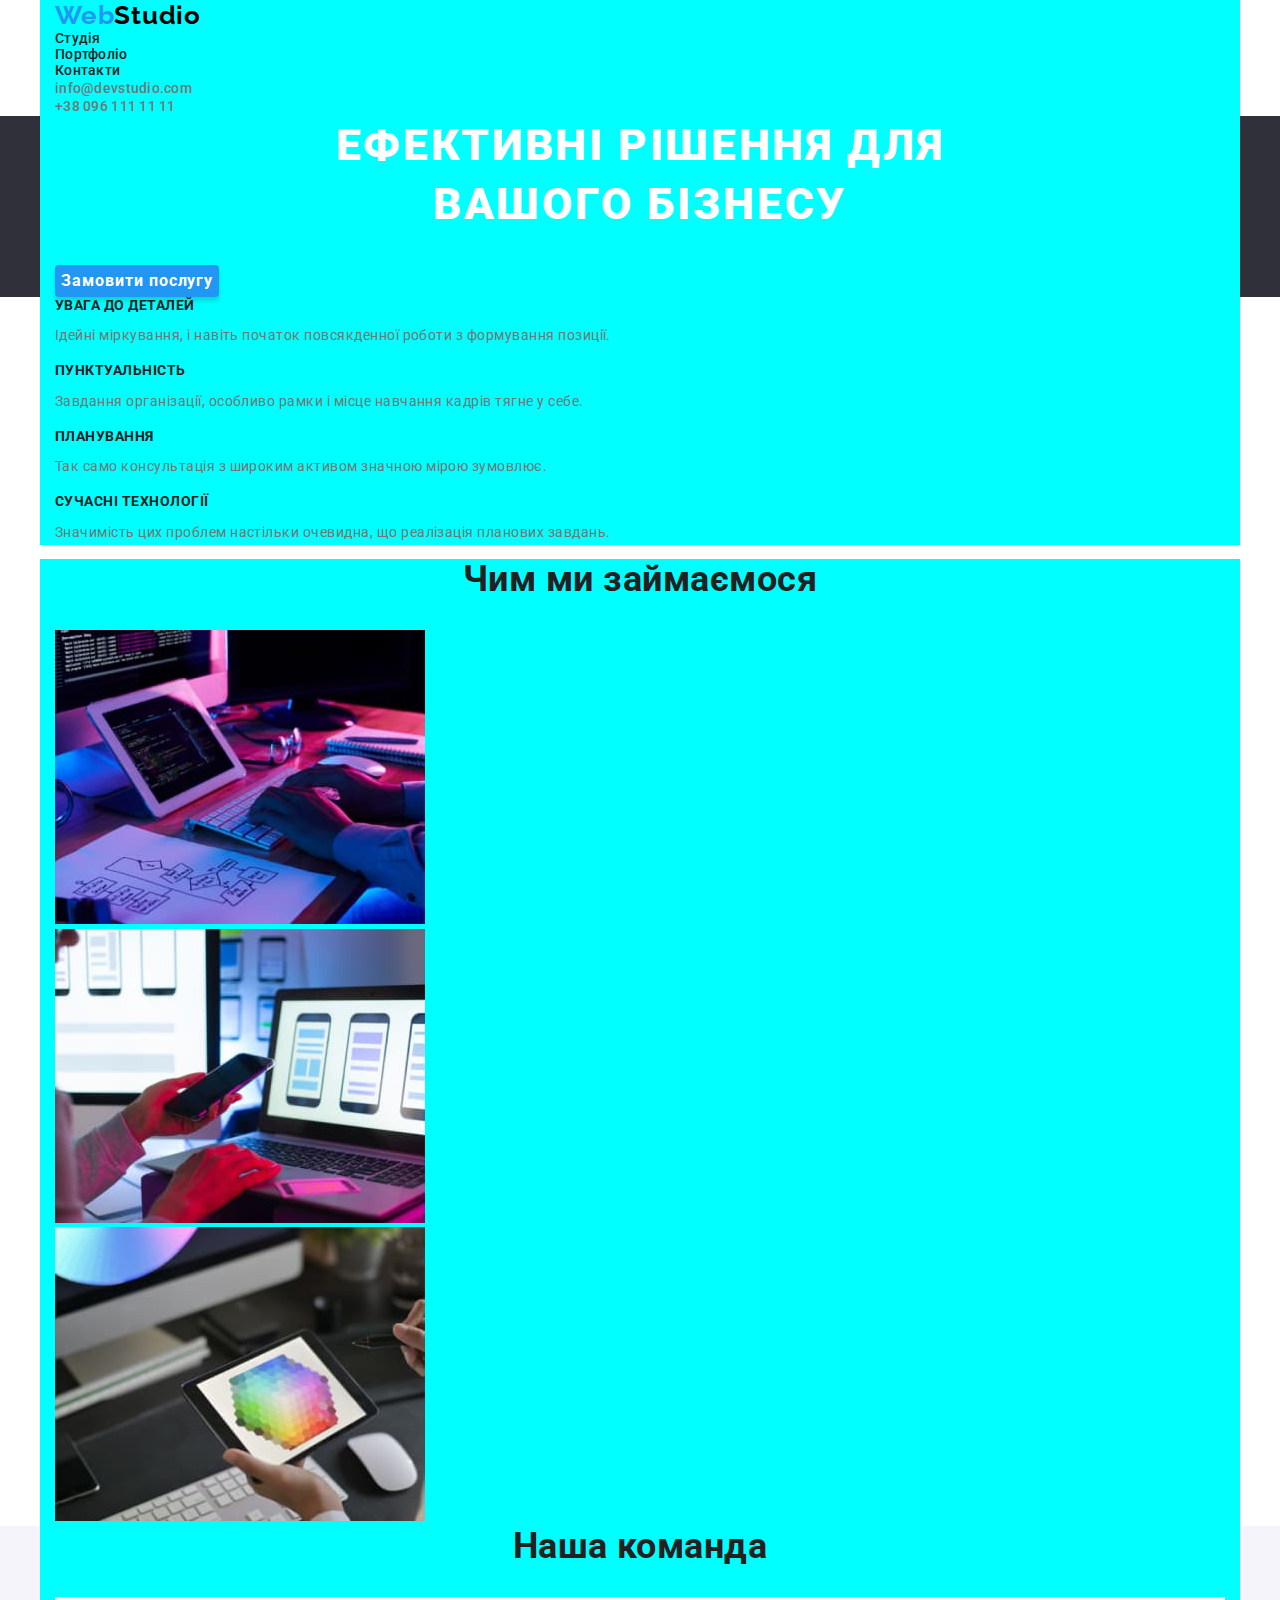
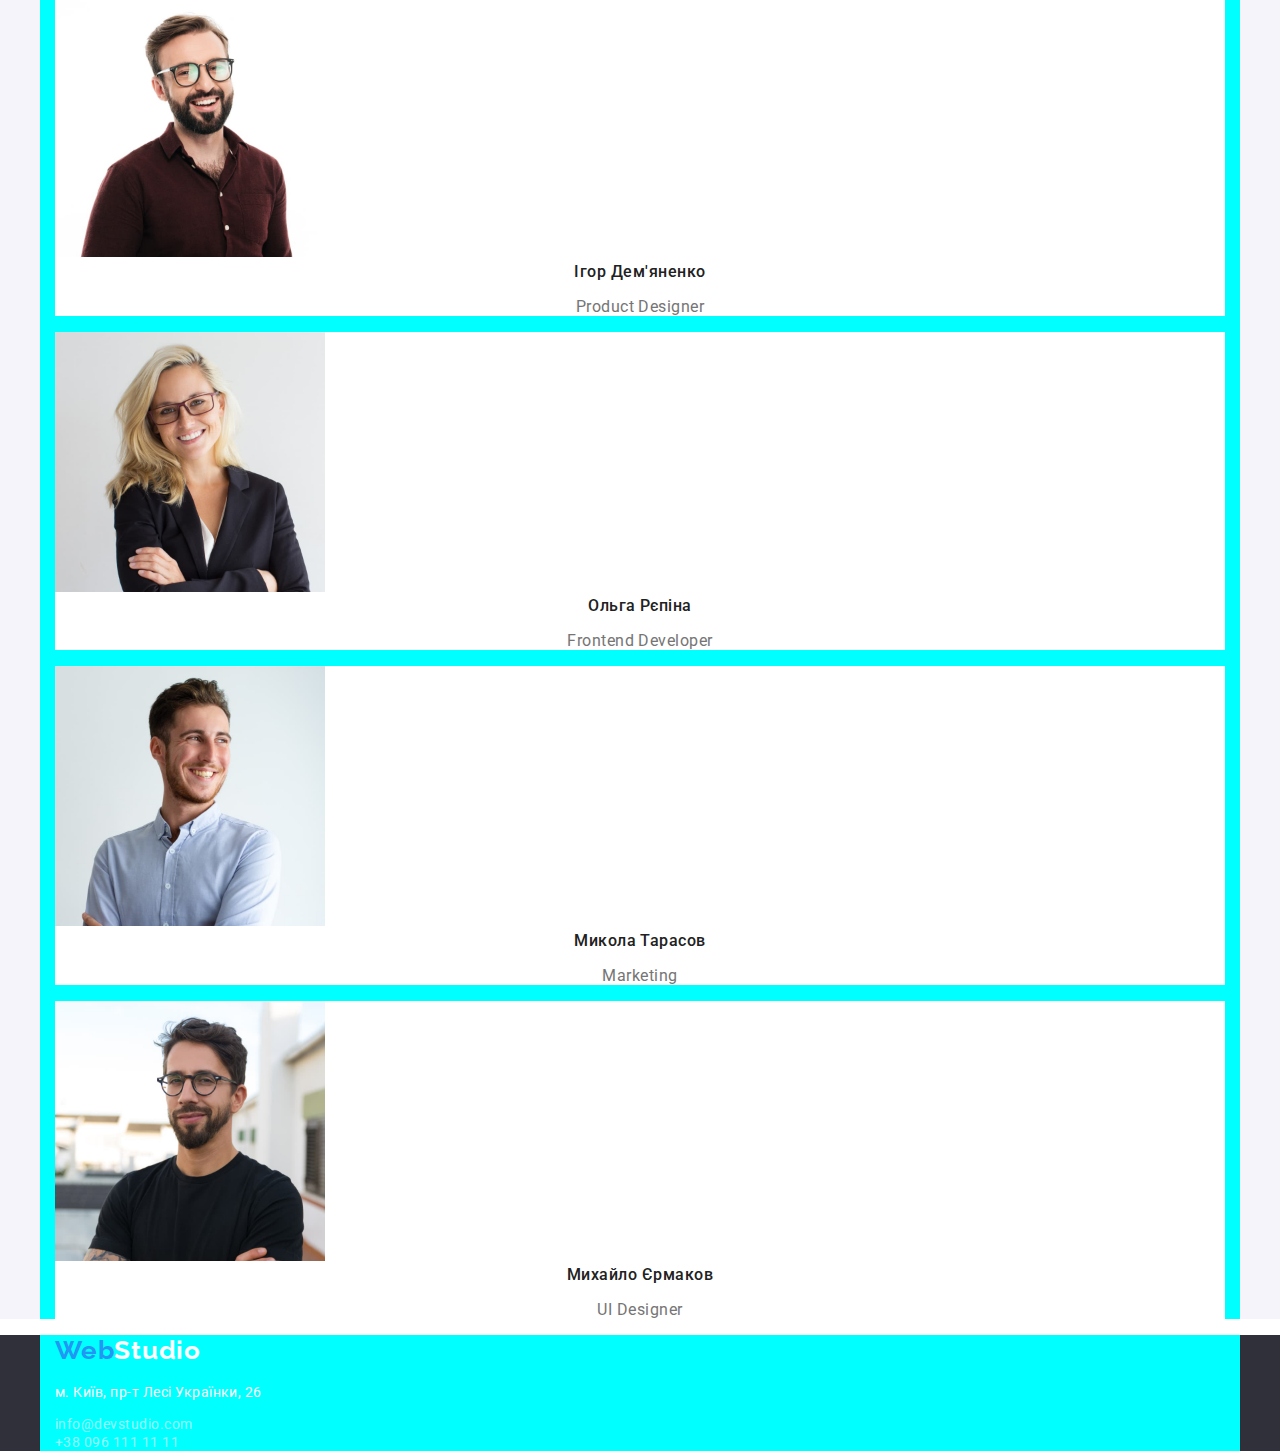
==== index.html @ 5c5d6281 "added class container" ====
<!DOCTYPE html>
<html lang="uk">

<head>
  <meta charset="UTF-8">
  <meta http-equiv="X-UA-Compatible" content="IE=edge">
  <meta name="viewport" content="width=device-width, initial-scale=1.0">
  <title>webstudio</title>
  <link rel="preconnect" href="https://fonts.googleapis.com">
  <link rel="preconnect" href="https://fonts.gstatic.com" crossorigin>
  <link href="https://fonts.googleapis.com/css2?family=Raleway:wght@700&family=Roboto:wght@400;500;700;900&display=swap"
    rel="stylesheet">
  <link rel="stylesheet" href="https://cdnjs.cloudflare.com/ajax/libs/modern-normalize/1.1.0/modern-normalize.min.css">
  <link rel="stylesheet" href="./css/styles.css">
</head>
<body>
  <!--header-->
  <header>
    <div class="container">
      <nav class="site-nav-link">
        <a href="./index.html" class="logo">Web<span class="logo-studio">Studio</span></a>
        <ul>
          <li><a href="./index.html" class="nav-studio">Студія</a></li>
          <li><a href="./portfolio.html" class="nav-page">Портфоліо</a></li>
          <li><a href="Контакти" class="nav-page">Контакти</a></li>
        </ul>
      </nav>
      <ul>
        <li><a href="mailto:info@devstudio.com" class="contakt-link">info@devstudio.com</a></li>
        <li><a href="tel:+380961111111" class="contakt-link">+38 096 111 11 11</a></li>
      </ul>
    </div>
  </header>
  <!--main-->
  <main>
    <section class="main">
      <div class="container">
        <h1 class="main-title">Ефективні рішення для <br> вашого бізнесу</h1>
        <button type="button" class="main-button">Замовити послугу</button>
      </div>
      </section>
    <!--features-->
    <section>
      <div class="container">
          <ul>
            <li>
              <h2 class="features-title">УВАГА ДО ДЕТАЛЕЙ</h2>
              <p class="section-text">
                 Ідейні міркування, і навіть початок повсякденної роботи з формування позиції.
               </p>
              </li>
              <li>
                <h2 class="features-title">ПУНКТУАЛЬНІСТЬ</h2>
                <p class="section-text">
                  Завдання організації, особливо рамки і місце навчання кадрів тягне у себе.
                </p>
              </li>
              <li>
                <h2 class="features-title">ПЛАНУВАННЯ</h2>
                <p class="section-text">
                  Так само консультація з широким активом значною мірою зумовлює.
                </p>
              </li>
              <li>
                <h2 class="features-title">СУЧАСНІ ТЕХНОЛОГІЇ</h2>
                <p class="section-text">
                  Значимість цих проблем настільки очевидна, що реалізація планових завдань.
                </p>
              </li>
            </ul>
          </div>
    </section>
    <!--What we do-->
    <section>
      <div class="container">
        <h2 class="section-title">Чим ми займаємося</h2>
        <ul>
          <li><img src="img/box1.jpg" alt="програміст працює за комп'ютером" width="370"></li>
          <li><img src="img/box2.jpg" alt="дизайнер розробляє мобільний додаток" width="370"></li>
          <li><img src="img/box3.jpg" alt="веб-дизайнер обирає колір графіки у планшеті" width="370"></li>
        </ul>
      </div>
    </section>
    <!--Our team-->
    <section class="section">
      <div class="container">
        <h2 class="section-title">Наша команда</h2>
        <ul>
          <li class="section-image">
            <img src="img/img.jpg" alt="Дизайнер продукту" width="270">
            <h3 class="members-name">Ігор Дем'яненко</h3>
            <p class="section-position">Product Designer</p>
          </li>
          <li class="section-image">
            <img src="img/img-2.jpg" alt="Розробник інтерфейсу" width="270">
            <h3 class="members-name">Ольга Рєпіна</h3>
            <p class="section-position">Frontend Developer</p>
          </li>
          <li class="section-image">
            <img src="img/img-3.jpg" alt="Відділ маркетингу" width="270">
            <h3 class="members-name">Микола Тарасов</h3>
            <p class="section-position">Marketing</p>
          </li>
          <li class="section-image">
            <img src="img/img-4.jpg" alt="Дизайнер інтерфейсу користувача" width="270">
            <h3 class="members-name">Михайло Єрмаков</h3>
            <p class="section-position">UI Designer</p>
          </li>
        </ul>
      </div>
    </section>
  </main>
  <!--footer-->
  <footer class="footer">
    <div class="container">
      <h3><a href="./index.html" class="logo-footer">Web<span class="logo-studiof">Studio</span></a></h3>
      <address>
        <p class="footer-adress">м. Київ, пр-т Лесі Українки, 26</p>
        <ul>
          <li><a href="mailto:info@devstudio.com" class="footer-info">info@devstudio.com</a></li>
          <li><a href="tel:+380961111111" class="footer-info">+38 096 111 11 11</a></li>
        </ul>
      </address>
    </div>
  </footer>
</body>

</html>
---- css/styles.css ----
:root {
    --color-logo: #000000;
    --color-text-primary: #212121;
    --color-text-secondary: #757575;
    --color-akcent: #2196F3;
    --color-text-footer: #ffffff99;
    --background-color-primary: #FFFFFF;
    --background-color-secondary: #F5F4FA;
    --background-color-akcent: #2F303A;
    --background-color-akcent-secondary: #188ce8;
}
body {
    color: var(--color-text-primary);
    background-color: var(--background-color-primary);
    font-family: Roboto, sans-serif;
    letter-spacing: 0.03em;
    
}
a {
    text-decoration: none;
}
ul {
    list-style: none;
    margin: 0;
    padding: 0;
}
h1,
h2,
h3,
h4,
h5,
h6,
p {
    margin-top: 0;
}
.container {
    width: 1200px;
    margin-left: auto;
    margin-right: auto;
    padding-left: 15px;
    padding-right: 15px;
    background-color: aqua;
}

.logo {
    color: var(--color-akcent);
}

.logo-studio {
    color: var(--color-logo);
}

.logo,
.logo-studio {
    font-family: Raleway, sans-serif;
    font-weight: 700;
    font-size: 26px;
    line-height: 1.19;
    letter-spacing: 0.03em;
}

.main-button {
    color: var(--background-color-primary);
    background-color: var(--color-akcent);
    box-shadow: 0px 4px 4px rgba(0, 0, 0, 0.15);
    border: none;
    border-radius: 4px;
    cursor: pointer;
    font-family: inherit;
    font-weight: 700;
    font-size: 16px;
    line-height: 1.87;
    letter-spacing: 0.06em;
}

.main-button:hover,
.main-button:focus {
    background-color: var(--background-color-akcent-secondary);
}

/* contacts */
.contakt-link {
    color: var(--color-text-secondary);
    font-weight: 500;
    font-size: 14px;
    line-height: 1.14;
    letter-spacing: 0.02em;
}

.contakt-link:hover {
    color: var(--color-akcent);
}

.contakt-link:focus {
    color: var(--color-akcent);
}

/* site nav */
.site-nav-link {
    font-weight: 500;
    font-size: 14px;
    line-height: 1.14;
    letter-spacing: 0.02em;
}

.nav-studio,
.nav-page {
    color: var(--color-text-primary);
}

.nav-studio:hover,
.nav-studio:focus {
    color: var(--color-akcent);
}

.nav-page:hover,
.nav-page:focus {
    color: var(--color-akcent);
}

.nav-studio:visited {
    color: var(--color-akcent);
}

/* main */
.main,
.footer {
    background-color: var(--background-color-akcent);
}

.main-title {
    color: var(--background-color-primary);
    font-weight: 900;
    font-size: 44px;
    line-height: 1.36;
    text-align: center;
    letter-spacing: 0.06em;
    text-transform: uppercase;
}

.button {
    color: var(--background-color-primary);
    background-color: var(--background-color-secondary);
    cursor: pointer;
}

/*features*/
.features-title {
    font-size: 14px;
    line-height: 16px;
    text-transform: uppercase;
}

.section-text {
    color: var(--color-text-secondary);
    font-size: 14px;
    line-height: 1.71;
}

/* what we do */
.section-title {
    color: var(--color-text-primary);
    font-size: 36px;
    line-height: 1.16;
    text-align: center;
}

/* our team */
.section {
    background-color: var(--background-color-secondary);
}

.section-image {
    background-color: var(--background-color-primary);
}

.members-name {
    color: var(--color-text-primary);
    font-weight: 500;
    font-size: 16px;
    line-height: 1.19;
    text-align: center;
}

.section-position {
    color: var(--color-text-secondary);
    font-size: 16px;
    line-height: 1.19;
    text-align: center;
}

/* portfolio */
.button-portfolio {
    color: var(--color-text-primary);
    background-color: var(--background-color-secondary);
    font-family: inherit;
    border: none;
    font-weight: 500;
    font-size: 16px;
    line-height: 1.62;
    letter-spacing: 0.03em;
    cursor: pointer;
}

.button-portfolio:hover,
.button-portfolio:focus {
    color: var(--background-color-primary);
    background-color: var(--color-akcent);
}

.section-project {
    font-size: 18px;
    line-height: 2;
    letter-spacing: 0.06em;
}

.project-text {
    font-size: 16px;
    line-height: 1.87;
    letter-spacing: 0.03em;
}

/* footer */
.logo-footer {
    color: var(--color-akcent);
}

.logo-studiof {
    color: var(--background-color-primary);
}

.logo-footer,
.logo-studiof {
    font-family: Raleway, sans-serif;
    font-weight: 700;
    font-size: 26px;
    line-height: 1.19;
    letter-spacing: 0.03em;
}

.footer-adress {
    color: var(--background-color-primary);
    font-style: normal;
    font-size: 14px;
    line-height: 1.14;
}

.footer-info {
    color: var(--color-text-footer);
    font-style: normal;
    font-weight: 400;
    font-size: 14px;
    line-height: 1.14;
}

.footer-info:hover,
.footer-info:focus {
    color: var(--color-akcent);
}
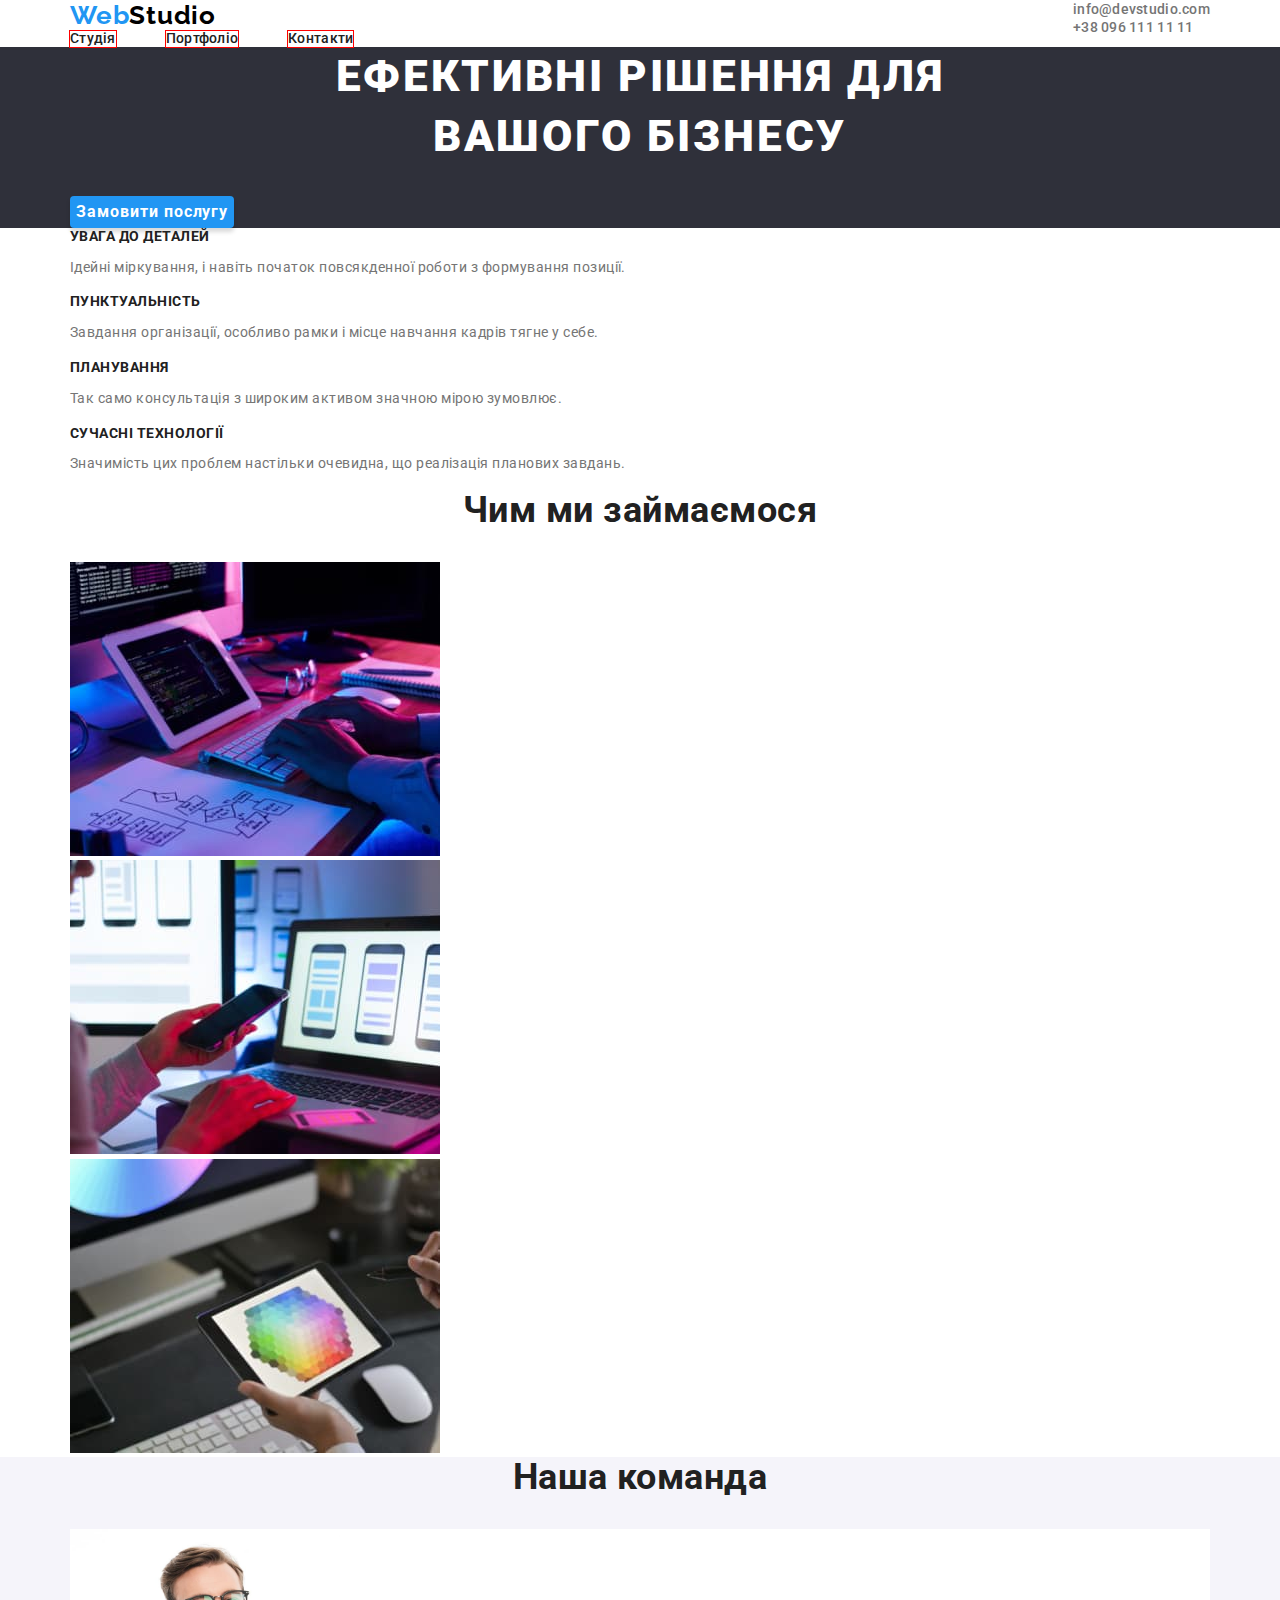
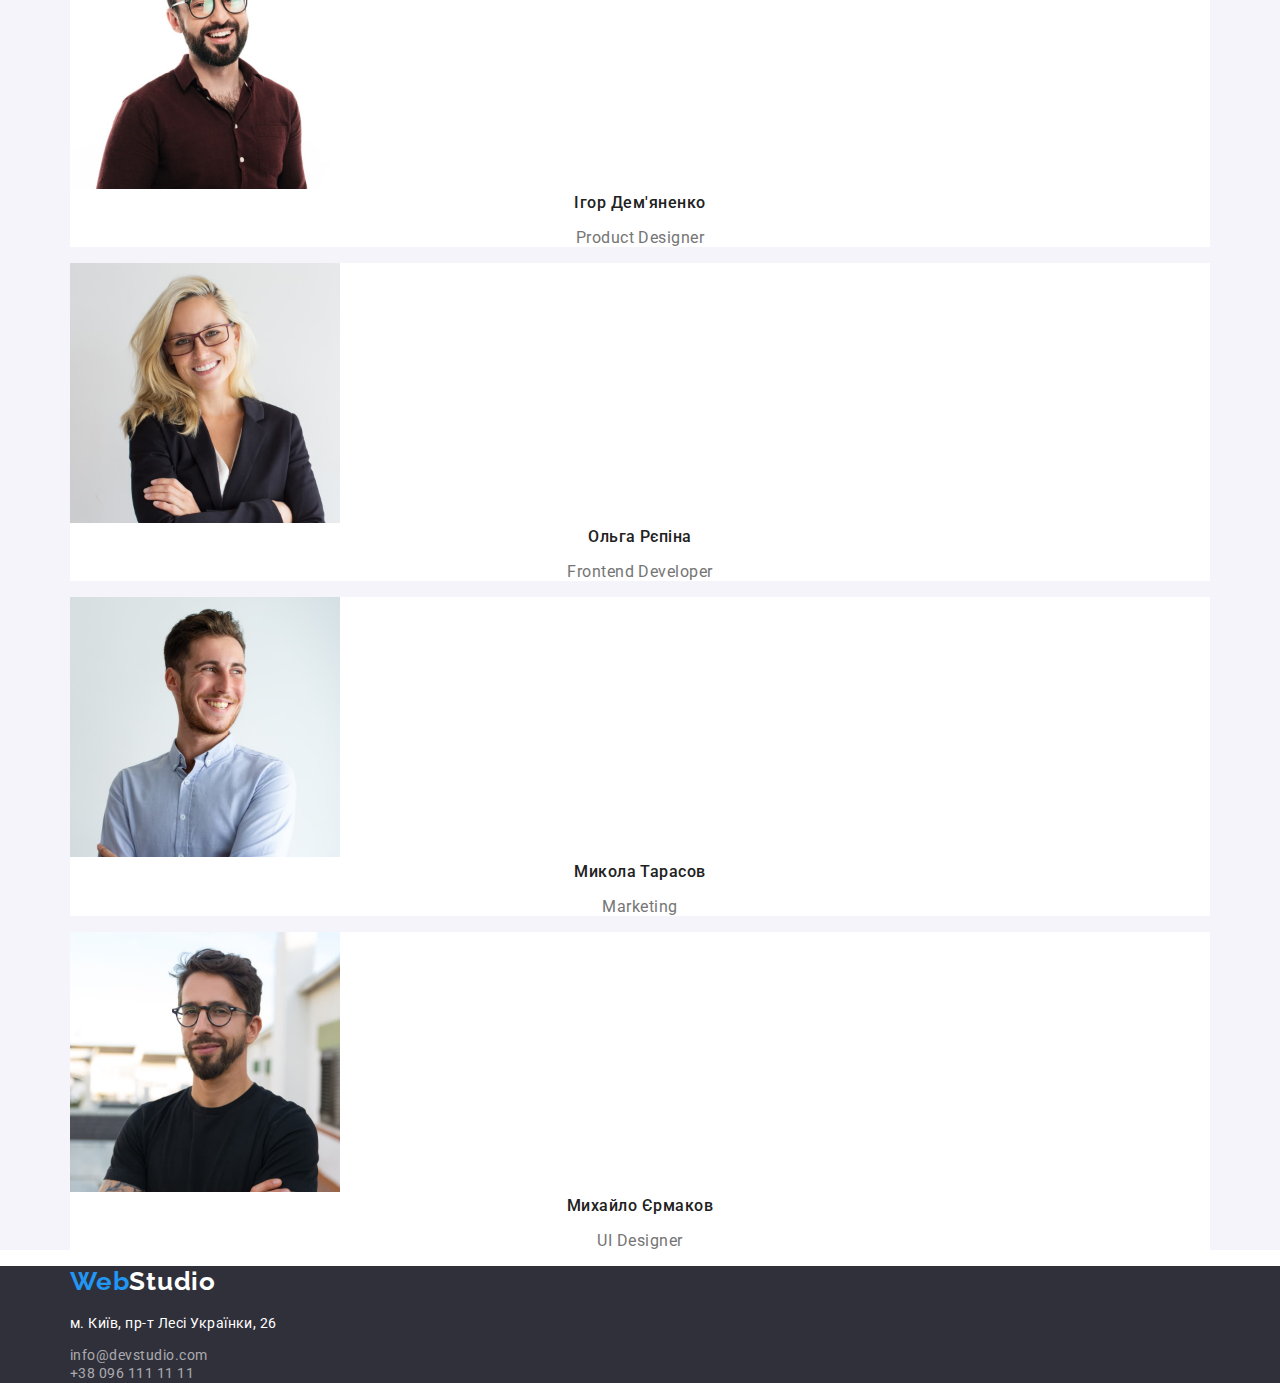
==== commit cd8b2e97: "3 changed files" ====
--- a/index.html
+++ b/index.html
@@ -17,18 +17,21 @@
   <!--header-->
   <header>
     <div class="container">
-      <nav class="site-nav-link">
-        <a href="./index.html" class="logo">Web<span class="logo-studio">Studio</span></a>
+      <div class="header-container">
+        <nav class="site-nav-link">
+          <a href="./index.html" class="logo">Web<span class="logo-studio">Studio</span></a>
+          <ul class="site-nav-list">
+            <li class="item"><a href="./index.html" class="nav-studio">Студія</a></li>
+            <li class="item"><a href="./portfolio.html" class="nav-page">Портфоліо</a></li>
+            <li class="item"><a href="Контакти" class="nav-page">Контакти</a></li>
+          </ul>
+        </nav>
         <ul>
-          <li><a href="./index.html" class="nav-studio">Студія</a></li>
-          <li><a href="./portfolio.html" class="nav-page">Портфоліо</a></li>
-          <li><a href="Контакти" class="nav-page">Контакти</a></li>
+          <li><a href="mailto:info@devstudio.com" class="contakt-link">info@devstudio.com</a></li>
+          <li><a href="tel:+380961111111" class="contakt-link">+38 096 111 11 11</a></li>
         </ul>
-      </nav>
-      <ul>
-        <li><a href="mailto:info@devstudio.com" class="contakt-link">info@devstudio.com</a></li>
-        <li><a href="tel:+380961111111" class="contakt-link">+38 096 111 11 11</a></li>
-      </ul>
+      </div>
+      
     </div>
   </header>
   <!--main-->
--- a/css/styles.css
+++ b/css/styles.css
@@ -14,7 +14,6 @@
     background-color: var(--background-color-primary);
     font-family: Roboto, sans-serif;
     letter-spacing: 0.03em;
-    
 }
 a {
     text-decoration: none;
@@ -34,22 +33,31 @@
     margin-top: 0;
 }
 .container {
-    width: 1200px;
+    width: 1170px;
     margin-left: auto;
     margin-right: auto;
     padding-left: 15px;
     padding-right: 15px;
-    background-color: aqua;
-}
+}
+/*header*/
+
+
+/* header container */
+.header-container {
+    display: flex;
+    justify-content: space-between;
+}
+
+
+
+
 
 .logo {
     color: var(--color-akcent);
 }
-
 .logo-studio {
     color: var(--color-logo);
 }
-
 .logo,
 .logo-studio {
     font-family: Raleway, sans-serif;
@@ -58,7 +66,6 @@
     line-height: 1.19;
     letter-spacing: 0.03em;
 }
-
 .main-button {
     color: var(--background-color-primary);
     background-color: var(--color-akcent);
@@ -72,12 +79,10 @@
     line-height: 1.87;
     letter-spacing: 0.06em;
 }
-
 .main-button:hover,
 .main-button:focus {
     background-color: var(--background-color-akcent-secondary);
 }
-
 /* contacts */
 .contakt-link {
     color: var(--color-text-secondary);
@@ -86,23 +91,27 @@
     line-height: 1.14;
     letter-spacing: 0.02em;
 }
-
 .contakt-link:hover {
     color: var(--color-akcent);
 }
-
 .contakt-link:focus {
     color: var(--color-akcent);
 }
-
 /* site nav */
+.site-nav-list {
+    display: flex;
+}
+.site-nav-list .item {
+    margin-right: 50px;
+    outline: 1px solid red;
+
+}
 .site-nav-link {
     font-weight: 500;
     font-size: 14px;
     line-height: 1.14;
     letter-spacing: 0.02em;
 }
-
 .nav-studio,
 .nav-page {
     color: var(--color-text-primary);
@@ -121,13 +130,11 @@
 .nav-studio:visited {
     color: var(--color-akcent);
 }
-
 /* main */
 .main,
 .footer {
     background-color: var(--background-color-akcent);
 }
-
 .main-title {
     color: var(--background-color-primary);
     font-weight: 900;
@@ -143,20 +150,17 @@
     background-color: var(--background-color-secondary);
     cursor: pointer;
 }
-
 /*features*/
 .features-title {
     font-size: 14px;
     line-height: 16px;
     text-transform: uppercase;
 }
-
 .section-text {
     color: var(--color-text-secondary);
     font-size: 14px;
     line-height: 1.71;
 }
-
 /* what we do */
 .section-title {
     color: var(--color-text-primary);
@@ -164,16 +168,13 @@
     line-height: 1.16;
     text-align: center;
 }
-
 /* our team */
 .section {
     background-color: var(--background-color-secondary);
 }
-
 .section-image {
     background-color: var(--background-color-primary);
 }
-
 .members-name {
     color: var(--color-text-primary);
     font-weight: 500;
@@ -181,14 +182,12 @@
     line-height: 1.19;
     text-align: center;
 }
-
 .section-position {
     color: var(--color-text-secondary);
     font-size: 16px;
     line-height: 1.19;
     text-align: center;
 }
-
 /* portfolio */
 .button-portfolio {
     color: var(--color-text-primary);
@@ -201,25 +200,21 @@
     letter-spacing: 0.03em;
     cursor: pointer;
 }
-
 .button-portfolio:hover,
 .button-portfolio:focus {
     color: var(--background-color-primary);
     background-color: var(--color-akcent);
 }
-
 .section-project {
     font-size: 18px;
     line-height: 2;
     letter-spacing: 0.06em;
 }
-
 .project-text {
     font-size: 16px;
     line-height: 1.87;
     letter-spacing: 0.03em;
 }
-
 /* footer */
 .logo-footer {
     color: var(--color-akcent);
@@ -244,7 +239,6 @@
     font-size: 14px;
     line-height: 1.14;
 }
-
 .footer-info {
     color: var(--color-text-footer);
     font-style: normal;
@@ -252,7 +246,6 @@
     font-size: 14px;
     line-height: 1.14;
 }
-
 .footer-info:hover,
 .footer-info:focus {
     color: var(--color-akcent);
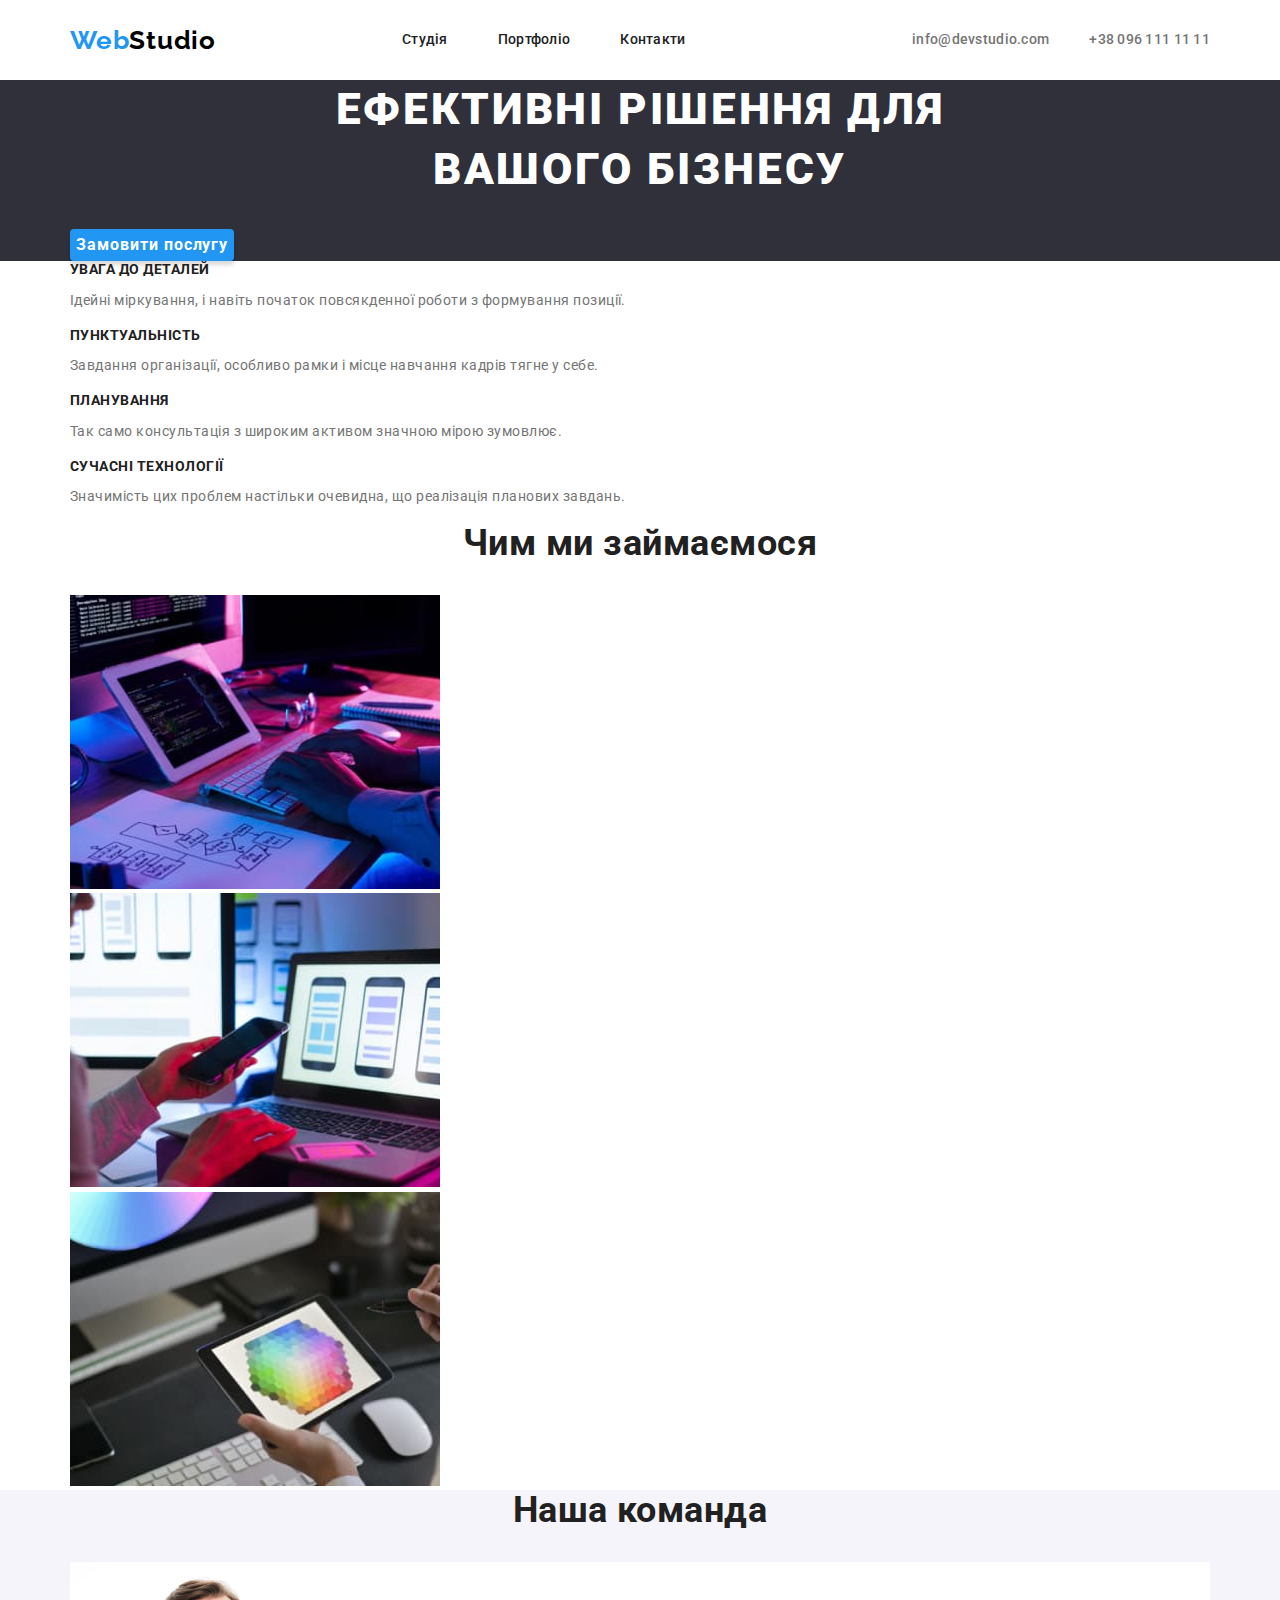
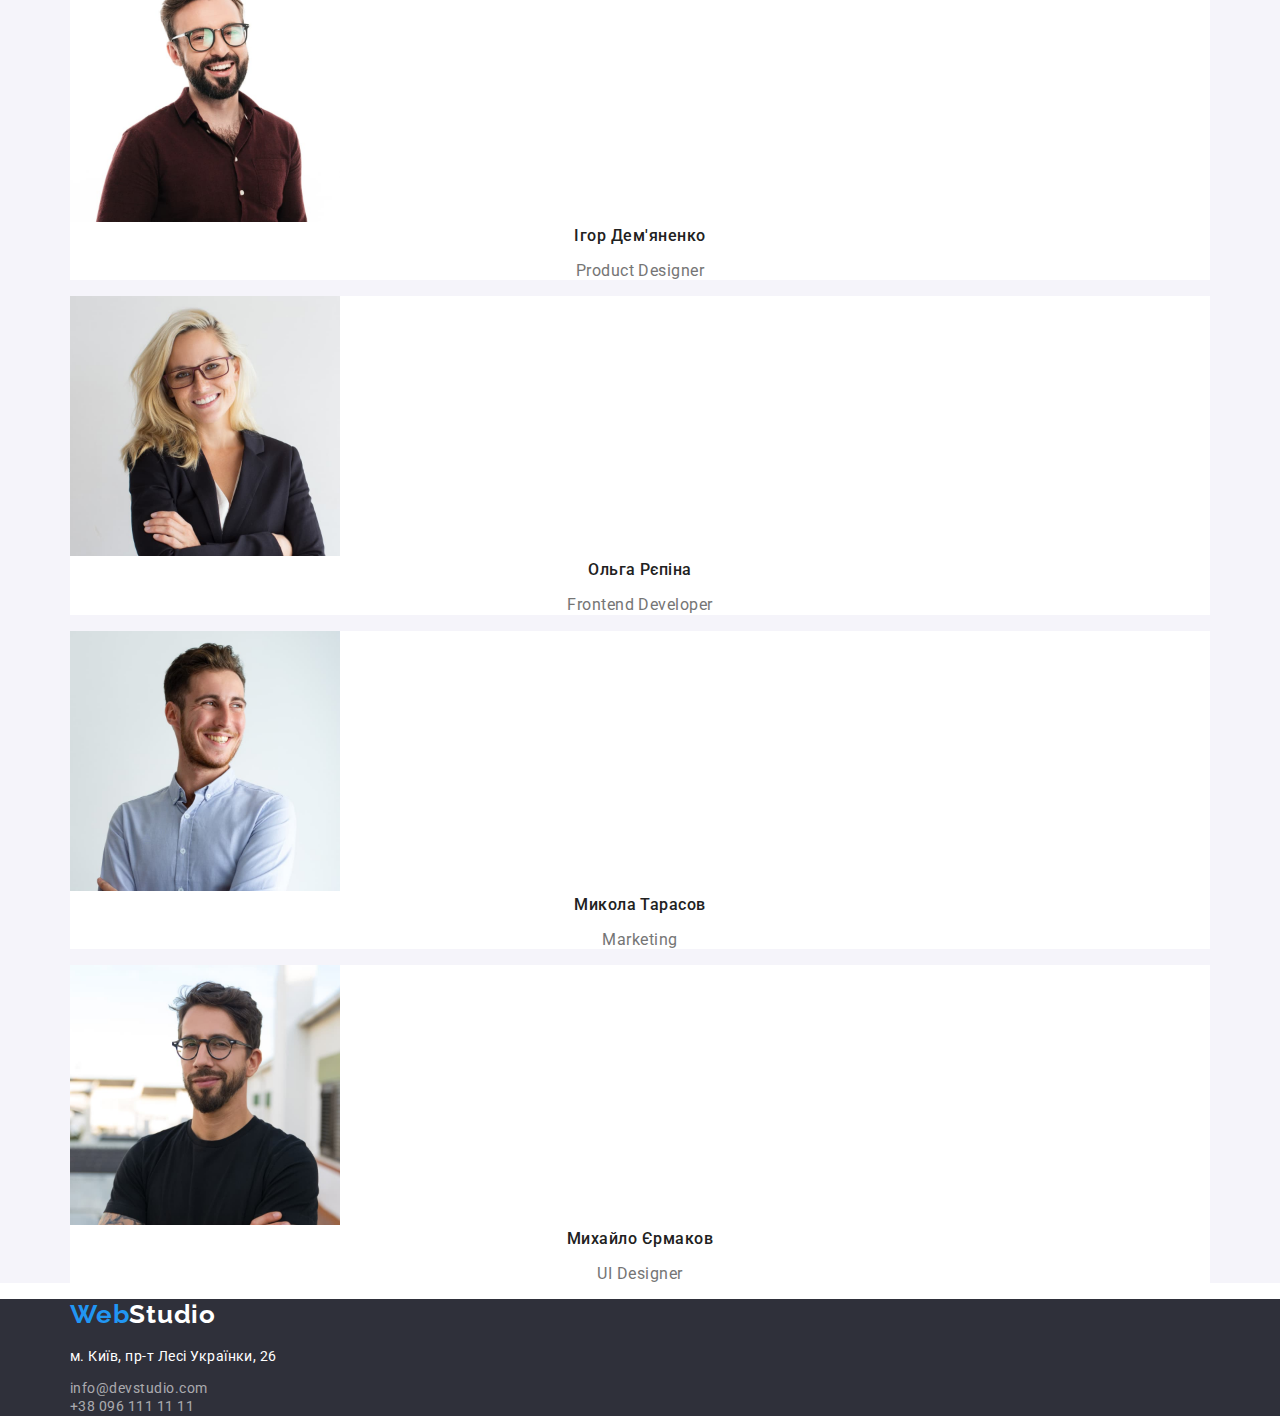
==== commit 1ba929a8: "apdate header" ====
--- a/index.html
+++ b/index.html
@@ -26,12 +26,11 @@
             <li class="item"><a href="Контакти" class="nav-page">Контакти</a></li>
           </ul>
         </nav>
-        <ul>
-          <li><a href="mailto:info@devstudio.com" class="contakt-link">info@devstudio.com</a></li>
-          <li><a href="tel:+380961111111" class="contakt-link">+38 096 111 11 11</a></li>
+        <ul class="container-contacts">
+          <li class="item"><a href="mailto:info@devstudio.com" class="contact-link">info@devstudio.com</a></li>
+          <li class="item"><a href="tel:+380961111111" class="contact-link">+38 096 111 11 11</a></li>
         </ul>
       </div>
-      
     </div>
   </header>
   <!--main-->
--- a/css/styles.css
+++ b/css/styles.css
@@ -48,10 +48,6 @@
     justify-content: space-between;
 }
 
-
-
-
-
 .logo {
     color: var(--color-akcent);
 }
@@ -60,11 +56,14 @@
 }
 .logo,
 .logo-studio {
+    margin-right: 93px;
+    
     font-family: Raleway, sans-serif;
     font-weight: 700;
     font-size: 26px;
     line-height: 1.19;
     letter-spacing: 0.03em;
+
 }
 .main-button {
     color: var(--background-color-primary);
@@ -84,29 +83,42 @@
     background-color: var(--background-color-akcent-secondary);
 }
 /* contacts */
-.contakt-link {
+.container-contacts {
+    display: flex;
+}
+.container-contacts .item + .item {
+    margin-left: 40px;
+}
+.contact-link {
+    display: block;
+    padding-top: 32px;
+    padding-bottom: 32px;
+
     color: var(--color-text-secondary);
+
     font-weight: 500;
     font-size: 14px;
     line-height: 1.14;
     letter-spacing: 0.02em;
 }
-.contakt-link:hover {
-    color: var(--color-akcent);
-}
-.contakt-link:focus {
+.contact-link:hover {
+    color: var(--color-akcent);
+}
+.contact-link:focus {
     color: var(--color-akcent);
 }
 /* site nav */
 .site-nav-list {
     display: flex;
 }
-.site-nav-list .item {
+
+.site-nav-list .item:not(:last-child) {
     margin-right: 50px;
-    outline: 1px solid red;
-
 }
 .site-nav-link {
+    display: flex;
+    align-items: center;
+
     font-weight: 500;
     font-size: 14px;
     line-height: 1.14;
@@ -114,7 +126,12 @@
 }
 .nav-studio,
 .nav-page {
-    color: var(--color-text-primary);
+    display: block;
+    padding-top: 32px;
+    padding-bottom: 32px;
+
+    color: var(--color-text-primary);
+    
 }
 
 .nav-studio:hover,
@@ -137,6 +154,7 @@
 }
 .main-title {
     color: var(--background-color-primary);
+
     font-weight: 900;
     font-size: 44px;
     line-height: 1.36;
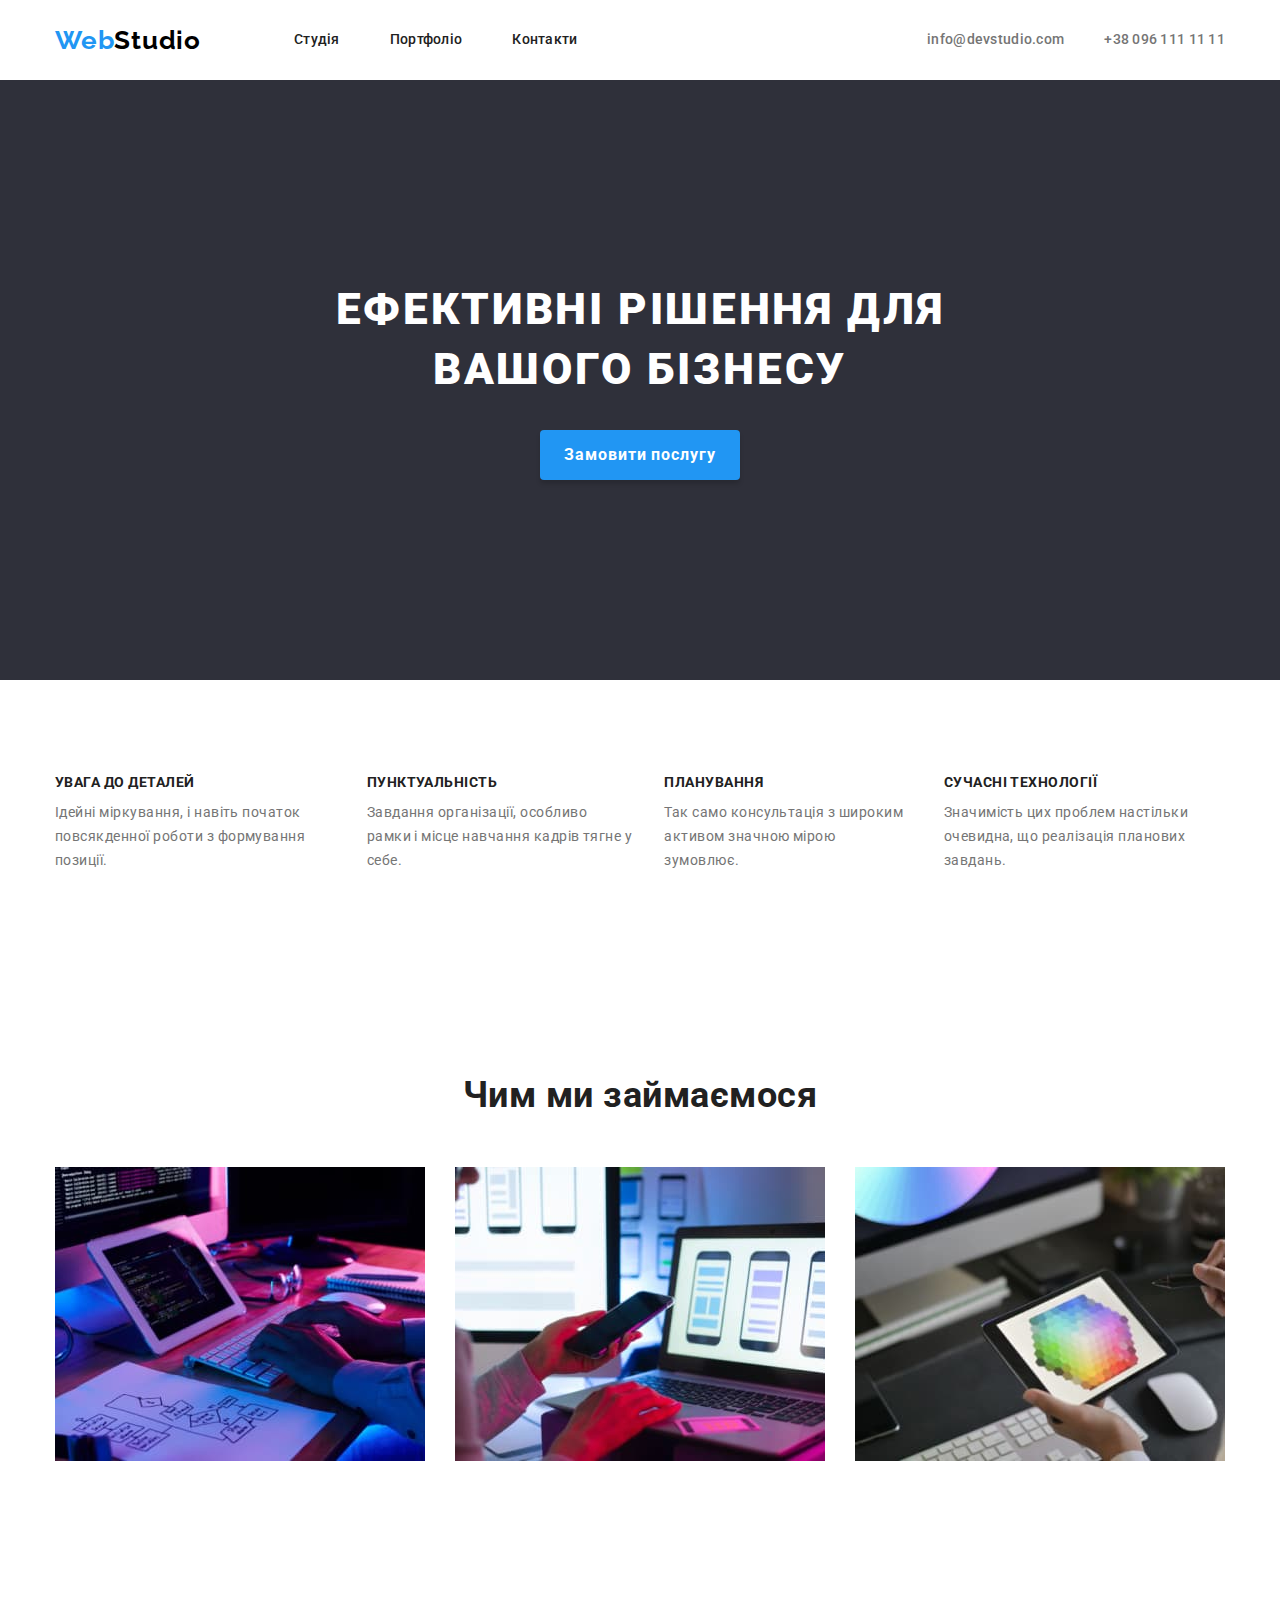
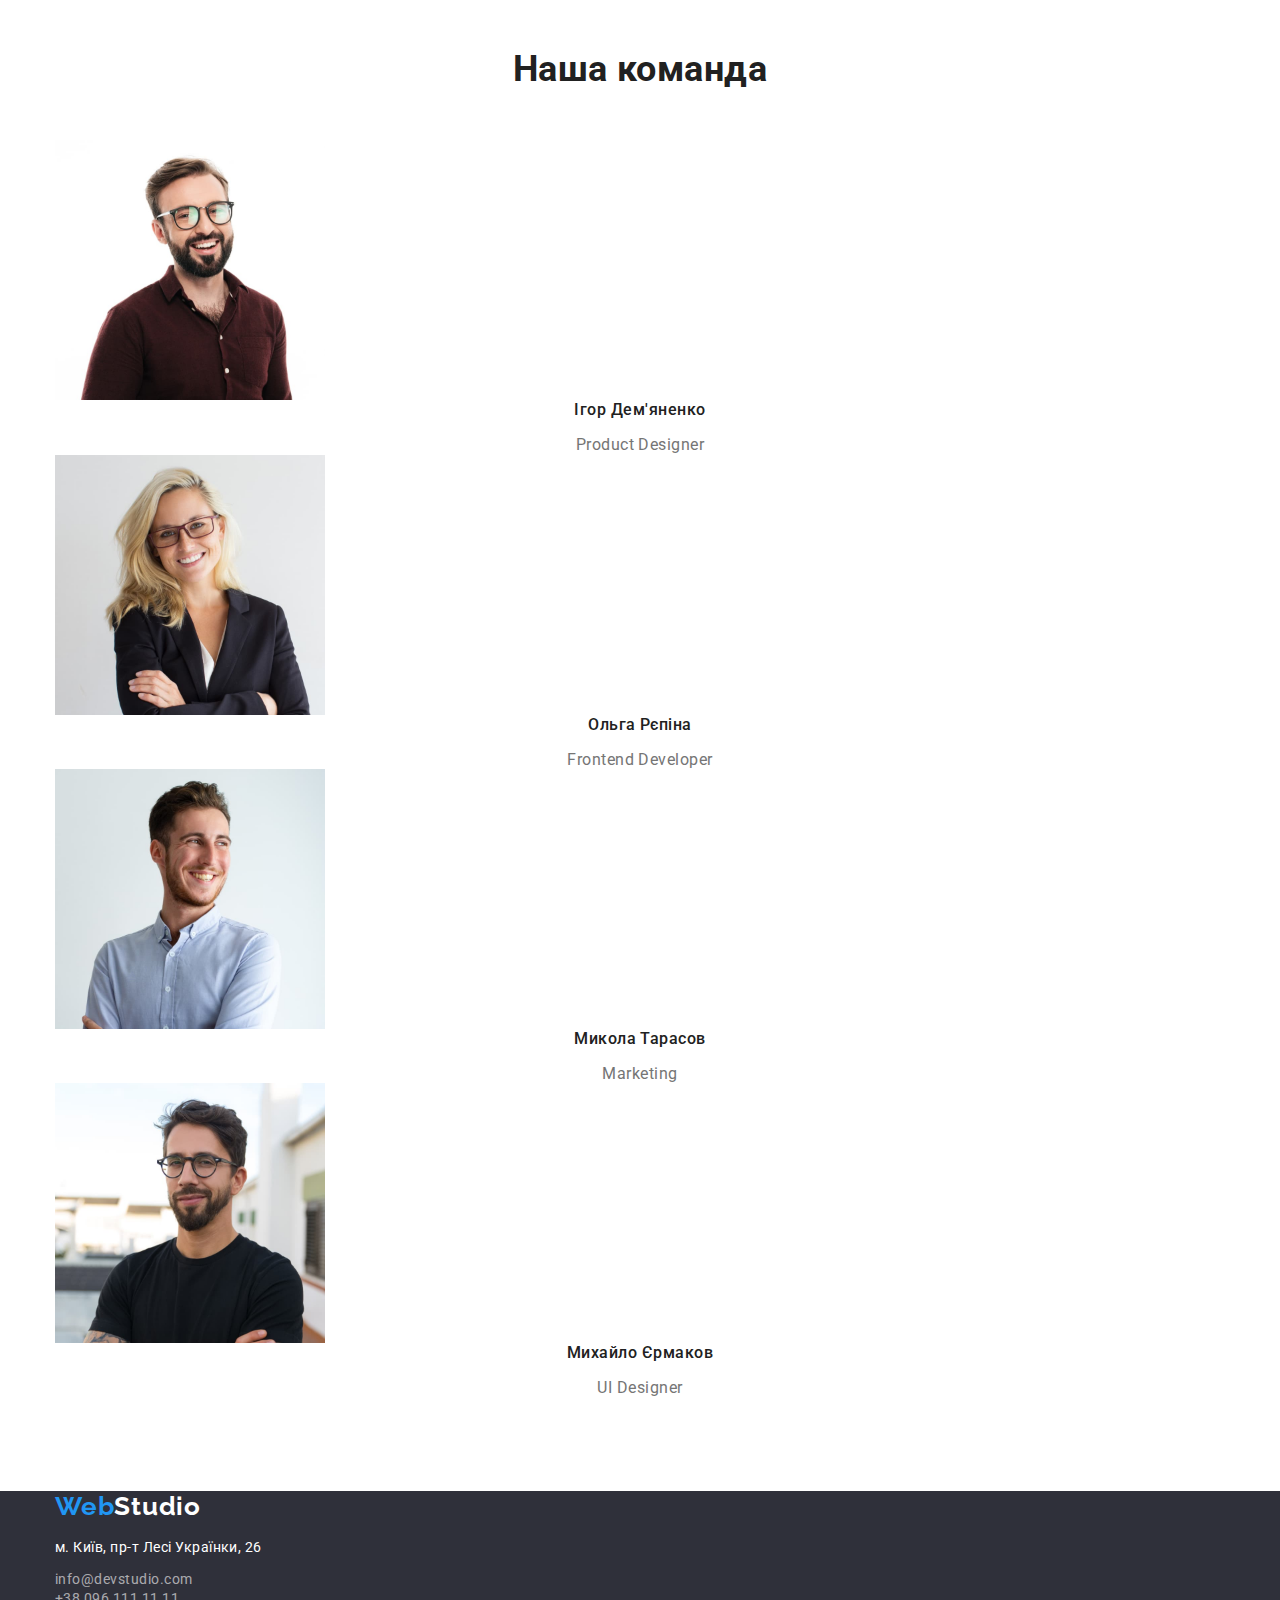
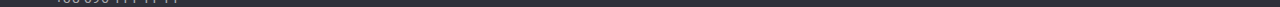
==== commit 24627387: "apdate portfolio.html" ====
--- a/index.html
+++ b/index.html
@@ -42,44 +42,44 @@
       </div>
       </section>
     <!--features-->
-    <section>
+    <section class="section">
       <div class="container">
-          <ul>
-            <li>
+          <ul class="features-list">
+           <li class="item">
               <h2 class="features-title">УВАГА ДО ДЕТАЛЕЙ</h2>
-              <p class="section-text">
+                <p class="section-text">
                  Ідейні міркування, і навіть початок повсякденної роботи з формування позиції.
-               </p>
-              </li>
-              <li>
+                </p>
+            </li>
+             <li class="item">
                 <h2 class="features-title">ПУНКТУАЛЬНІСТЬ</h2>
                 <p class="section-text">
-                  Завдання організації, особливо рамки і місце навчання кадрів тягне у себе.
+                 Завдання організації, особливо рамки і місце навчання кадрів тягне у себе.
+                </p>
+             </li>
+              <li class="item">
+                <h2 class="features-title">ПЛАНУВАННЯ</h2>
+                <p class="section-text">
+                 Так само консультація з широким активом значною мірою зумовлює.
                 </p>
               </li>
-              <li>
-                <h2 class="features-title">ПЛАНУВАННЯ</h2>
-                <p class="section-text">
-                  Так само консультація з широким активом значною мірою зумовлює.
-                </p>
-              </li>
-              <li>
+              <li class="item">
                 <h2 class="features-title">СУЧАСНІ ТЕХНОЛОГІЇ</h2>
                 <p class="section-text">
-                  Значимість цих проблем настільки очевидна, що реалізація планових завдань.
+                 Значимість цих проблем настільки очевидна, що реалізація планових завдань.
                 </p>
               </li>
             </ul>
-          </div>
+        </div>
     </section>
     <!--What we do-->
-    <section>
+    <section class="section">
       <div class="container">
         <h2 class="section-title">Чим ми займаємося</h2>
-        <ul>
-          <li><img src="img/box1.jpg" alt="програміст працює за комп'ютером" width="370"></li>
-          <li><img src="img/box2.jpg" alt="дизайнер розробляє мобільний додаток" width="370"></li>
-          <li><img src="img/box3.jpg" alt="веб-дизайнер обирає колір графіки у планшеті" width="370"></li>
+        <ul class="what-we-do">
+          <li class="item"><img src="img/box1.jpg" alt="програміст працює за комп'ютером" width="370"></li>
+          <li class="item"><img src="img/box2.jpg" alt="дизайнер розробляє мобільний додаток" width="370"></li>
+          <li class="item"><img src="img/box3.jpg" alt="веб-дизайнер обирає колір графіки у планшеті" width="370"></li>
         </ul>
       </div>
     </section>
--- a/css/styles.css
+++ b/css/styles.css
@@ -8,20 +8,13 @@
     --background-color-secondary: #F5F4FA;
     --background-color-akcent: #2F303A;
     --background-color-akcent-secondary: #188ce8;
+    --border-color: #EEEEEE;
 }
 body {
     color: var(--color-text-primary);
     background-color: var(--background-color-primary);
     font-family: Roboto, sans-serif;
     letter-spacing: 0.03em;
-}
-a {
-    text-decoration: none;
-}
-ul {
-    list-style: none;
-    margin: 0;
-    padding: 0;
 }
 h1,
 h2,
@@ -32,22 +25,33 @@
 p {
     margin-top: 0;
 }
+a {
+    text-decoration: none;
+    color: inherit;
+}
+ul {
+    list-style: none;
+    margin: 0;
+    padding-left: 0;
+}
+img {
+    display: block;
+    max-width: 100%;
+    height: auto;
+}
 .container {
-    width: 1170px;
+    width: 1200px;
     margin-left: auto;
     margin-right: auto;
     padding-left: 15px;
     padding-right: 15px;
 }
-/*header*/
-
-
 /* header container */
 .header-container {
     display: flex;
     justify-content: space-between;
 }
-
+/*header*/
 .logo {
     color: var(--color-akcent);
 }
@@ -56,31 +60,14 @@
 }
 .logo,
 .logo-studio {
-    margin-right: 93px;
-    
     font-family: Raleway, sans-serif;
     font-weight: 700;
     font-size: 26px;
     line-height: 1.19;
     letter-spacing: 0.03em;
-
-}
-.main-button {
-    color: var(--background-color-primary);
-    background-color: var(--color-akcent);
-    box-shadow: 0px 4px 4px rgba(0, 0, 0, 0.15);
-    border: none;
-    border-radius: 4px;
-    cursor: pointer;
-    font-family: inherit;
-    font-weight: 700;
-    font-size: 16px;
-    line-height: 1.87;
-    letter-spacing: 0.06em;
-}
-.main-button:hover,
-.main-button:focus {
-    background-color: var(--background-color-akcent-secondary);
+}
+.logo-studio {
+    margin-right: 93px;
 }
 /* contacts */
 .container-contacts {
@@ -111,7 +98,6 @@
 .site-nav-list {
     display: flex;
 }
-
 .site-nav-list .item:not(:last-child) {
     margin-right: 50px;
 }
@@ -130,44 +116,61 @@
     padding-top: 32px;
     padding-bottom: 32px;
 
-    color: var(--color-text-primary);
-    
-}
-
+    color: var(--color-text-primary); 
+}
 .nav-studio:hover,
 .nav-studio:focus {
     color: var(--color-akcent);
 }
-
 .nav-page:hover,
 .nav-page:focus {
     color: var(--color-akcent);
 }
-
 .nav-studio:visited {
     color: var(--color-akcent);
 }
 /* main */
+.main {
+    text-align: center;
+    padding-top: 200px;
+    padding-bottom: 200px;
+}
+.main-title {
+    margin-bottom: 30px;
+    color: var(--background-color-primary);
+
+    font-weight: 900;
+    font-size: 44px;
+    line-height: 1.36;
+    letter-spacing: 0.06em;
+    text-transform: uppercase;
+}
+.main-button {
+    display: inline-block;
+
+    color: var(--background-color-primary);
+    background-color: var(--color-akcent);
+    box-shadow: 0px 4px 4px rgba(0, 0, 0, 0.15);
+    border: none;
+    border-radius: 4px;
+    padding: 10px 24px;
+    cursor: pointer;
+
+    font-family: inherit;
+    font-weight: 700;
+    font-size: 16px;
+    line-height: 1.87;
+    letter-spacing: 0.06em;
+}
+.main-button:hover,
+.main-button:focus {
+    background-color: var(--background-color-akcent-secondary);
+}
 .main,
 .footer {
     background-color: var(--background-color-akcent);
 }
-.main-title {
-    color: var(--background-color-primary);
-
-    font-weight: 900;
-    font-size: 44px;
-    line-height: 1.36;
-    text-align: center;
-    letter-spacing: 0.06em;
-    text-transform: uppercase;
-}
-
-.button {
-    color: var(--background-color-primary);
-    background-color: var(--background-color-secondary);
-    cursor: pointer;
-}
+
 /*features*/
 .features-title {
     font-size: 14px;
@@ -179,17 +182,30 @@
     font-size: 14px;
     line-height: 1.71;
 }
+.features-list {
+    display: flex;
+}
+.features-list .item:not(:last-child) {
+    margin-right: 30px;
+}
 /* what we do */
 .section-title {
+    margin-bottom: 50px;
     color: var(--color-text-primary);
     font-size: 36px;
     line-height: 1.16;
     text-align: center;
 }
+.what-we-do {
+    display: flex;
+}
+.what-we-do .item.item:not(:last-child) {
+    margin-right: 30px;
+}
 /* our team */
-.section {
-    background-color: var(--background-color-secondary);
-}
+/* .section {
+    background-color: var(--background-color-secondary); */
+
 .section-image {
     background-color: var(--background-color-primary);
 }
@@ -201,6 +217,7 @@
     text-align: center;
 }
 .section-position {
+    margin-bottom: 0;
     color: var(--color-text-secondary);
     font-size: 16px;
     line-height: 1.19;
@@ -223,6 +240,20 @@
     color: var(--background-color-primary);
     background-color: var(--color-akcent);
 }
+.projects {
+    display: flex;
+    flex-wrap: wrap;
+}
+.projects .item {
+    margin-right: 30px;
+    margin-bottom: 30px;
+}
+.projects .item:nth-child(3n) {
+    margin-right: 0;
+}
+.projects .item:nth-last-child(-n+3) {
+    margin-bottom: 0;
+}
 .section-project {
     font-size: 18px;
     line-height: 2;
@@ -232,6 +263,11 @@
     font-size: 16px;
     line-height: 1.87;
     letter-spacing: 0.03em;
+    margin-bottom: 0;
+}
+.portfolio-card {
+    border: 1px solid var(--border-color);
+    border-top: 0;
 }
 /* footer */
 .logo-footer {
@@ -267,4 +303,16 @@
 .footer-info:hover,
 .footer-info:focus {
     color: var(--color-akcent);
+}
+
+.section {
+    padding-top: 94px;
+    padding-bottom: 94px;
+}
+
+
+.button {
+    color: var(--background-color-primary);
+    background-color: var(--background-color-secondary);
+    cursor: pointer;
 }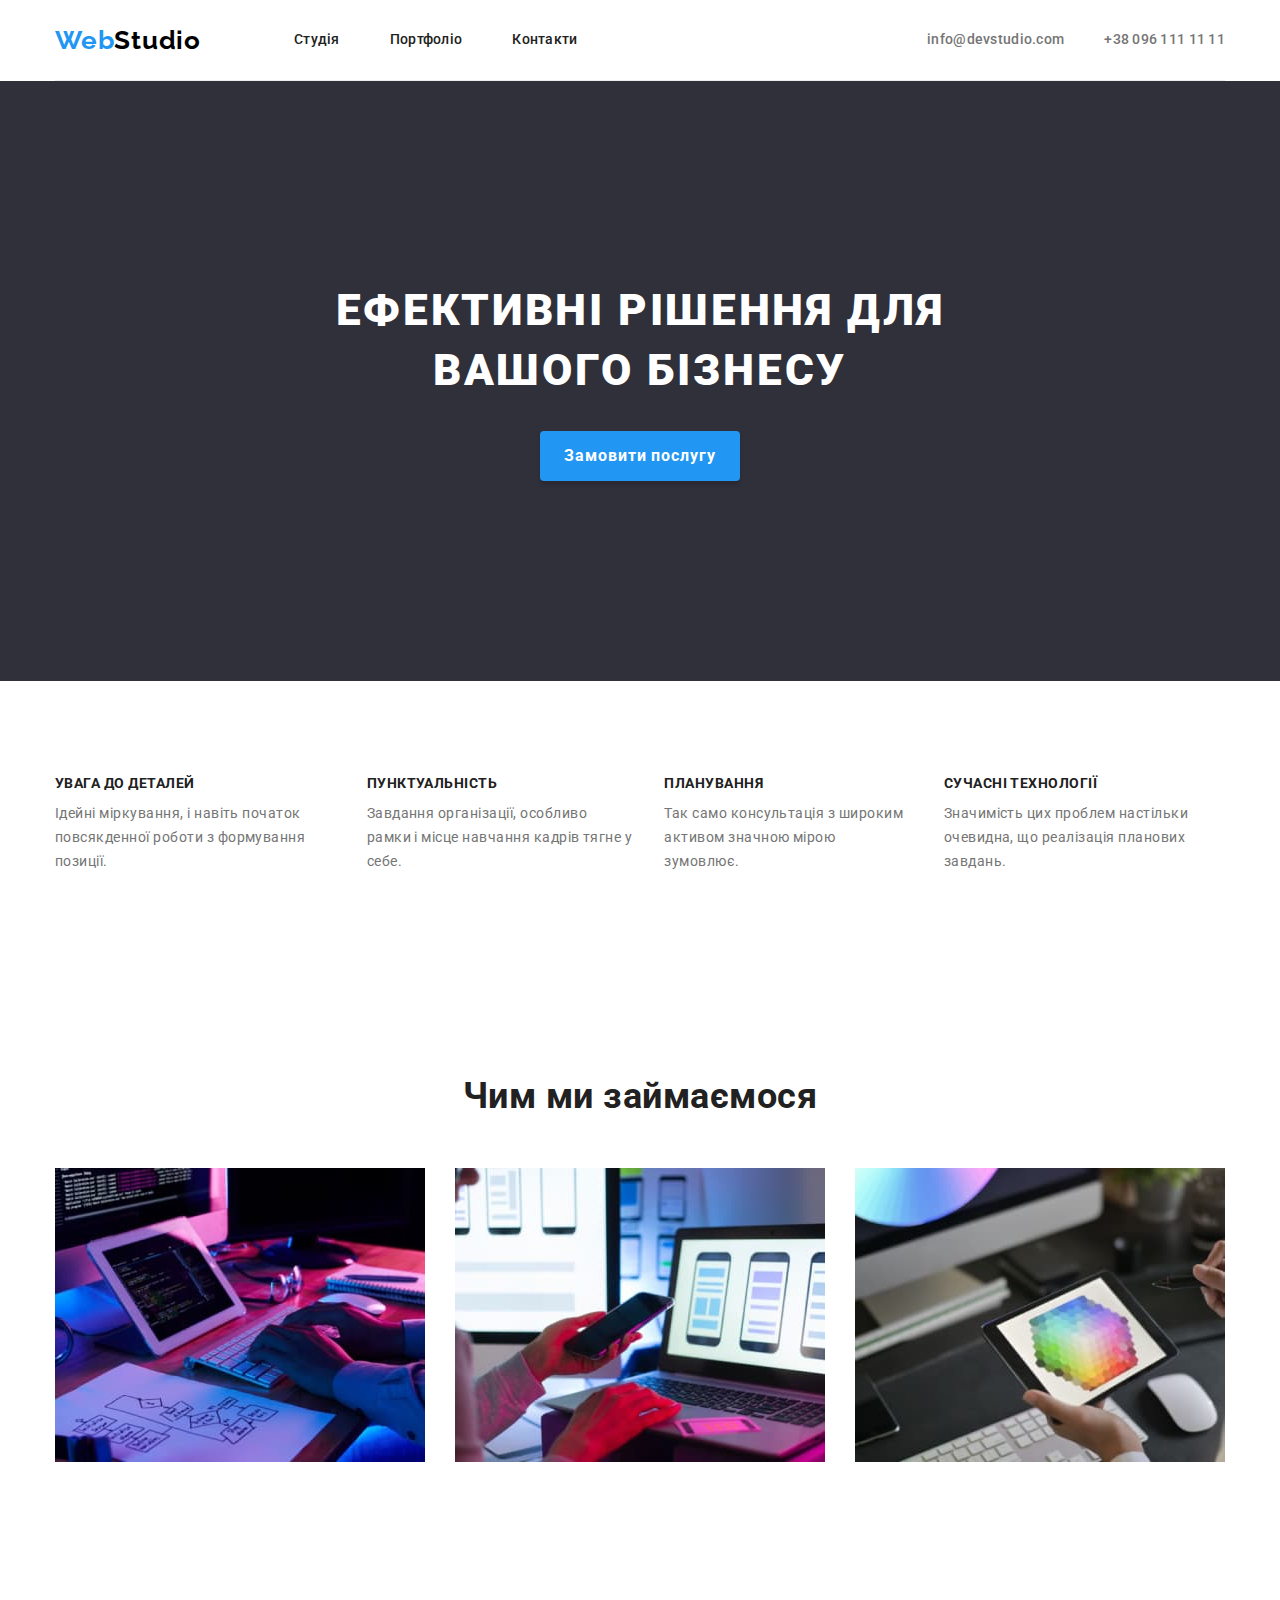
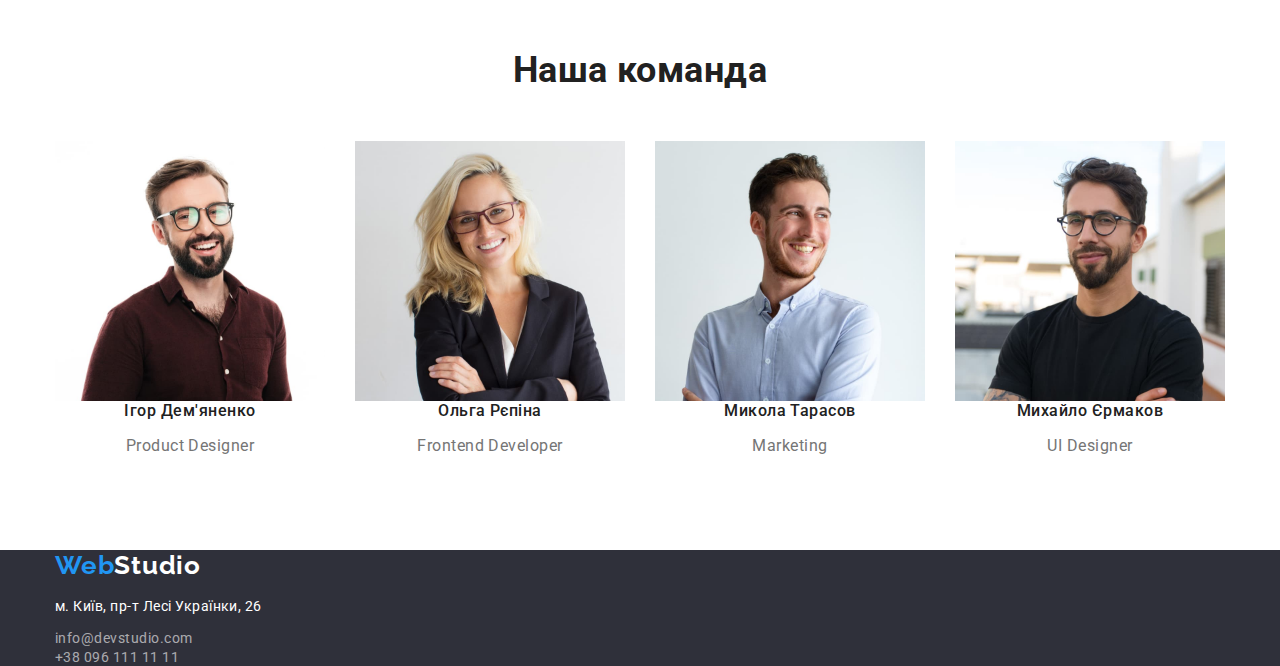
==== commit 55abcc3e: "apdate index.html" ====
--- a/index.html
+++ b/index.html
@@ -87,7 +87,7 @@
     <section class="section">
       <div class="container">
         <h2 class="section-title">Наша команда</h2>
-        <ul>
+        <ul class="team">
           <li class="section-image">
             <img src="img/img.jpg" alt="Дизайнер продукту" width="270">
             <h3 class="members-name">Ігор Дем'яненко</h3>
--- a/css/styles.css
+++ b/css/styles.css
@@ -8,6 +8,7 @@
     --background-color-secondary: #F5F4FA;
     --background-color-akcent: #2F303A;
     --background-color-akcent-secondary: #188ce8;
+    --header-border-color:#ECECEC;
     --border-color: #EEEEEE;
 }
 body {
@@ -50,6 +51,7 @@
 .header-container {
     display: flex;
     justify-content: space-between;
+    border-bottom: 1px solid var(--header-border-color) ;
 }
 /*header*/
 .logo {
@@ -199,15 +201,27 @@
 .what-we-do {
     display: flex;
 }
-.what-we-do .item.item:not(:last-child) {
+.what-we-do .item {
     margin-right: 30px;
+}
+.what-we-do .item:nth-child(3n) {
+    margin-right: 0;
 }
 /* our team */
 /* .section {
     background-color: var(--background-color-secondary); */
+.team {
+    display: flex;
+}
 
 .section-image {
     background-color: var(--background-color-primary);
+}
+.team .section-image {
+    margin-right: 30px;
+}
+.team .section-image:nth-child(4n) {
+    margin-right: 0;
 }
 .members-name {
     color: var(--color-text-primary);
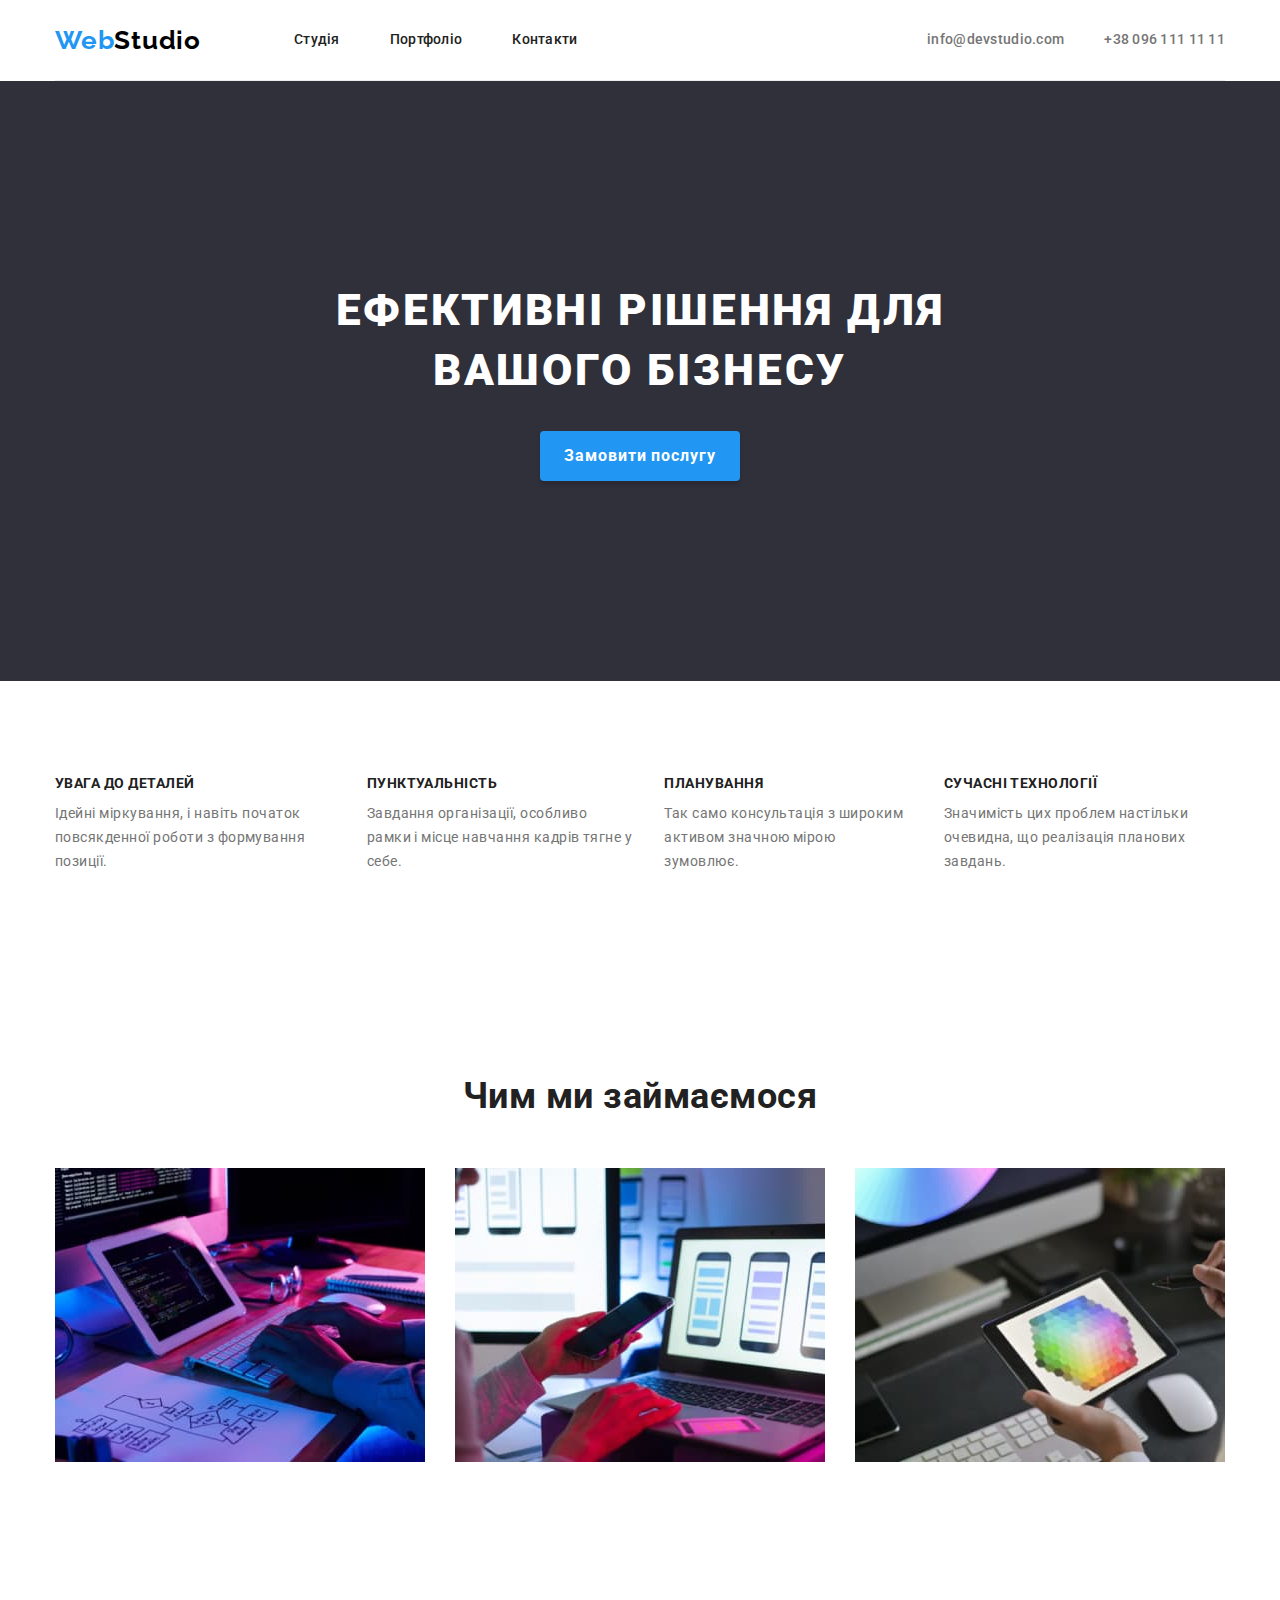
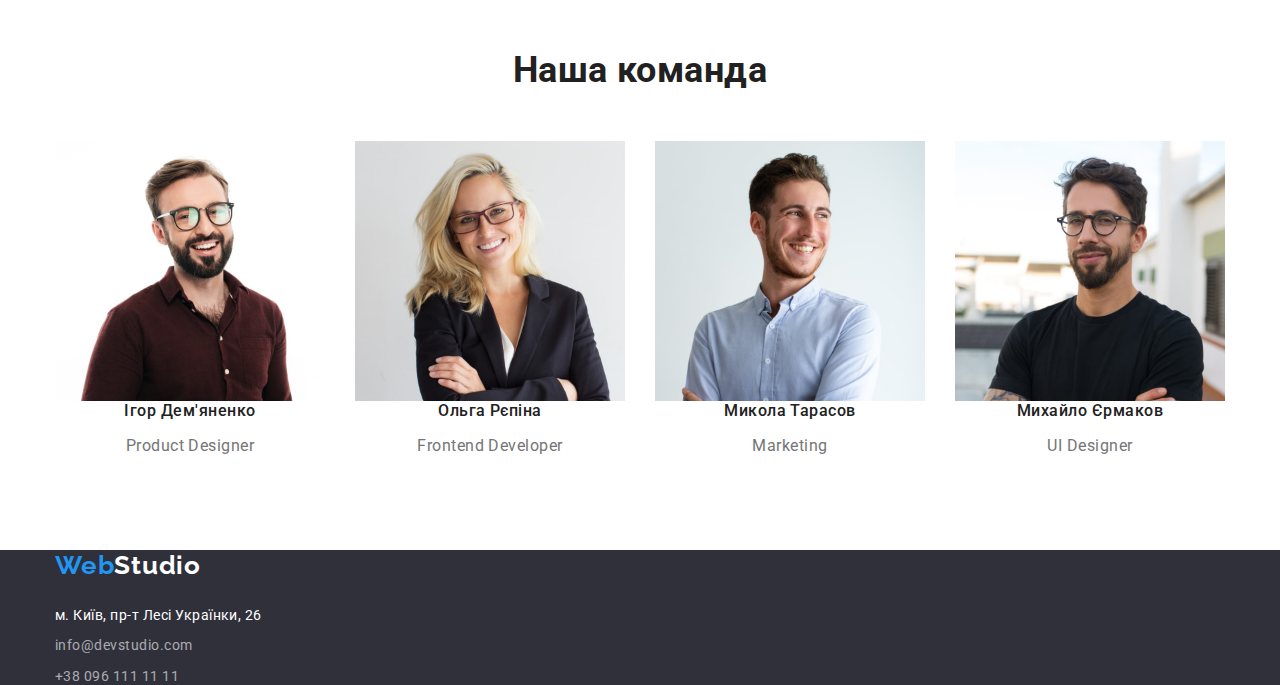
==== commit ee2170b1: "finished portfolio.html" ====
--- a/index.html
+++ b/index.html
@@ -115,12 +115,12 @@
   <!--footer-->
   <footer class="footer">
     <div class="container">
-      <h3><a href="./index.html" class="logo-footer">Web<span class="logo-studiof">Studio</span></a></h3>
+      <h3 class="footer-title"><a href="./index.html" class="logo-footer">Web<span class="logo-studiof">Studio</span></a></h3>
       <address>
         <p class="footer-adress">м. Київ, пр-т Лесі Українки, 26</p>
-        <ul>
-          <li><a href="mailto:info@devstudio.com" class="footer-info">info@devstudio.com</a></li>
-          <li><a href="tel:+380961111111" class="footer-info">+38 096 111 11 11</a></li>
+        <ul class="footer-contacts">
+          <li class="item"><a href="mailto:info@devstudio.com" class="footer-info">info@devstudio.com</a></li>
+          <li class="item"><a href="tel:+380961111111" class="footer-info">+38 096 111 11 11</a></li>
         </ul>
       </address>
     </div>
--- a/css/styles.css
+++ b/css/styles.css
@@ -238,11 +238,18 @@
     text-align: center;
 }
 /* portfolio */
+.button-flex {
+    display: flex;
+    margin-bottom: 50px;
+    justify-content: center;
+}
 .button-portfolio {
+    padding: 6px 22px;
     color: var(--color-text-primary);
     background-color: var(--background-color-secondary);
     font-family: inherit;
     border: none;
+    border-radius: 4px;
     font-weight: 500;
     font-size: 16px;
     line-height: 1.62;
@@ -254,6 +261,10 @@
     color: var(--background-color-primary);
     background-color: var(--color-akcent);
 }
+.button-flex .item:not(:last-child) {
+    margin-right: 8px;
+}
+
 .projects {
     display: flex;
     flex-wrap: wrap;
@@ -269,6 +280,7 @@
     margin-bottom: 0;
 }
 .section-project {
+    margin-bottom: 4px;
     font-size: 18px;
     line-height: 2;
     letter-spacing: 0.06em;
@@ -282,6 +294,7 @@
 .portfolio-card {
     border: 1px solid var(--border-color);
     border-top: 0;
+    padding: 20px 24px;
 }
 /* footer */
 .logo-footer {
@@ -300,12 +313,16 @@
     line-height: 1.19;
     letter-spacing: 0.03em;
 }
+.footer-title {
+    margin-bottom: 28px;
+}
 
 .footer-adress {
     color: var(--background-color-primary);
     font-style: normal;
     font-size: 14px;
     line-height: 1.14;
+    margin-bottom: 12px;
 }
 .footer-info {
     color: var(--color-text-footer);
@@ -318,6 +335,9 @@
 .footer-info:focus {
     color: var(--color-akcent);
 }
+.footer-contacts .item:nth-last-child(2) {
+    margin-bottom: 12px;
+}
 
 .section {
     padding-top: 94px;
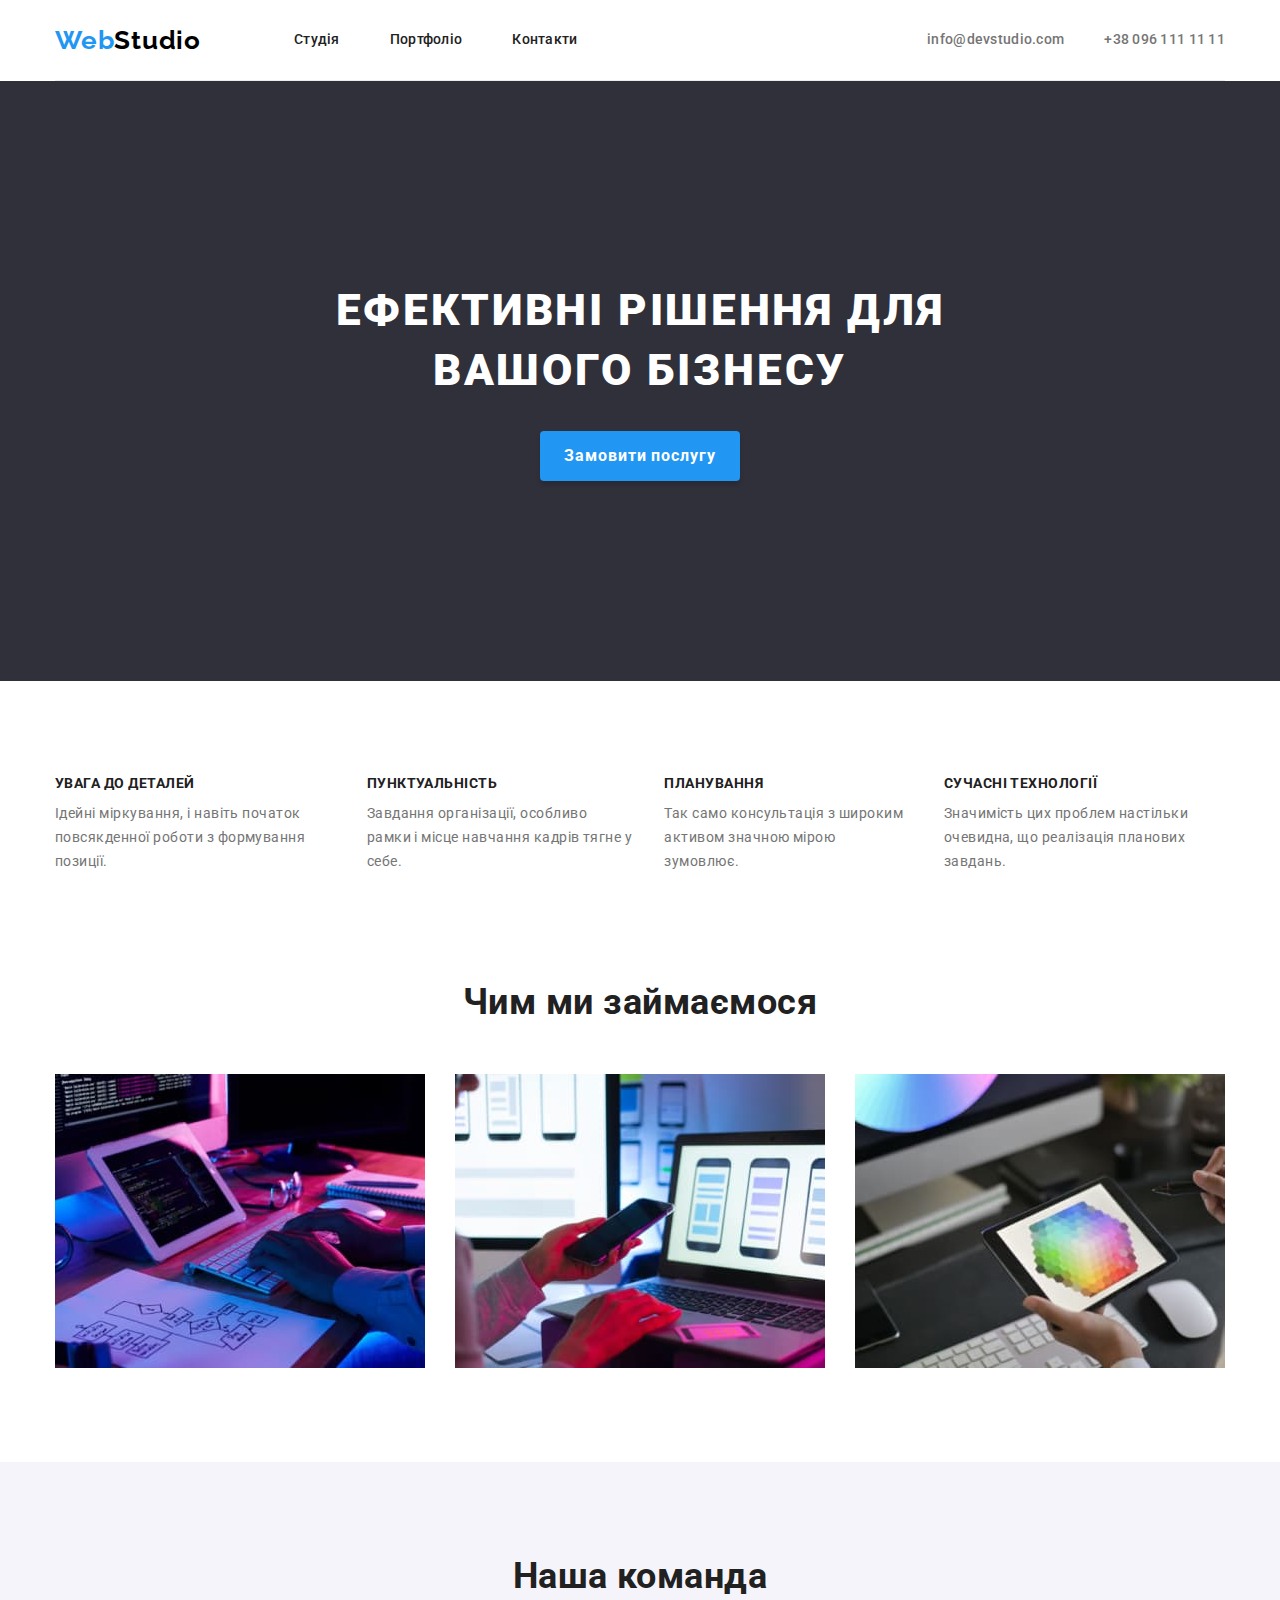
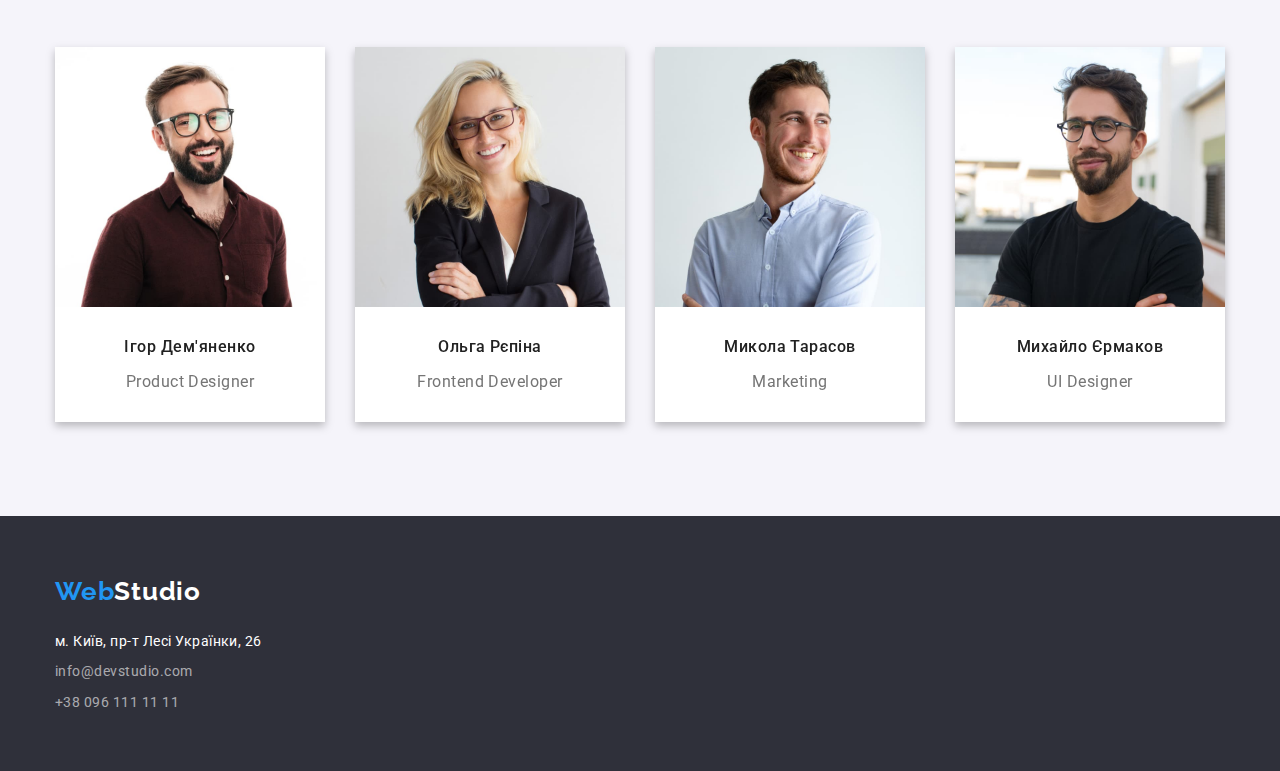
==== commit d09bcde7: "added paddings" ====
--- a/index.html
+++ b/index.html
@@ -42,7 +42,7 @@
       </div>
       </section>
     <!--features-->
-    <section class="section">
+    <section class="section features">
       <div class="container">
           <ul class="features-list">
            <li class="item">
@@ -84,29 +84,37 @@
       </div>
     </section>
     <!--Our team-->
-    <section class="section">
+    <section class="section-team">
       <div class="container">
         <h2 class="section-title">Наша команда</h2>
         <ul class="team">
           <li class="section-image">
             <img src="img/img.jpg" alt="Дизайнер продукту" width="270">
-            <h3 class="members-name">Ігор Дем'яненко</h3>
-            <p class="section-position">Product Designer</p>
+            <div class="team-name">
+              <h3 class="members-name">Ігор Дем'яненко</h3>
+              <p class="section-position">Product Designer</p>
+            </div>
           </li>
           <li class="section-image">
             <img src="img/img-2.jpg" alt="Розробник інтерфейсу" width="270">
-            <h3 class="members-name">Ольга Рєпіна</h3>
-            <p class="section-position">Frontend Developer</p>
+            <div class="team-name">
+              <h3 class="members-name">Ольга Рєпіна</h3>
+              <p class="section-position">Frontend Developer</p>
+            </div>
           </li>
           <li class="section-image">
             <img src="img/img-3.jpg" alt="Відділ маркетингу" width="270">
-            <h3 class="members-name">Микола Тарасов</h3>
-            <p class="section-position">Marketing</p>
+            <div class="team-name">
+              <h3 class="members-name">Микола Тарасов</h3>
+              <p class="section-position">Marketing</p>
+            </div>
           </li>
           <li class="section-image">
             <img src="img/img-4.jpg" alt="Дизайнер інтерфейсу користувача" width="270">
-            <h3 class="members-name">Михайло Єрмаков</h3>
-            <p class="section-position">UI Designer</p>
+            <div class="team-name">
+              <h3 class="members-name">Михайло Єрмаков</h3>
+              <p class="section-position">UI Designer</p>
+            </div>
           </li>
         </ul>
       </div>
--- a/css/styles.css
+++ b/css/styles.css
@@ -174,6 +174,9 @@
 }
 
 /*features*/
+.section.features {
+    padding-bottom: 0;
+}
 .features-title {
     font-size: 14px;
     line-height: 16px;
@@ -190,6 +193,7 @@
 .features-list .item:not(:last-child) {
     margin-right: 30px;
 }
+
 /* what we do */
 .section-title {
     margin-bottom: 50px;
@@ -208,20 +212,24 @@
     margin-right: 0;
 }
 /* our team */
-/* .section {
-    background-color: var(--background-color-secondary); */
+.section-team {
+    background-color: var(--background-color-secondary);
+}
 .team {
     display: flex;
 }
-
 .section-image {
     background-color: var(--background-color-primary);
+    filter: drop-shadow(0px 4px 4px rgba(0, 0, 0, 0.25));
 }
 .team .section-image {
     margin-right: 30px;
 }
 .team .section-image:nth-child(4n) {
     margin-right: 0;
+}
+.team-name {
+    padding: 30px 0px;
 }
 .members-name {
     color: var(--color-text-primary);
@@ -297,6 +305,9 @@
     padding: 20px 24px;
 }
 /* footer */
+.footer {
+    padding: 60px 0px;
+}
 .logo-footer {
     color: var(--color-akcent);
 }
@@ -339,7 +350,7 @@
     margin-bottom: 12px;
 }
 
-.section {
+.section, .section-team {
     padding-top: 94px;
     padding-bottom: 94px;
 }
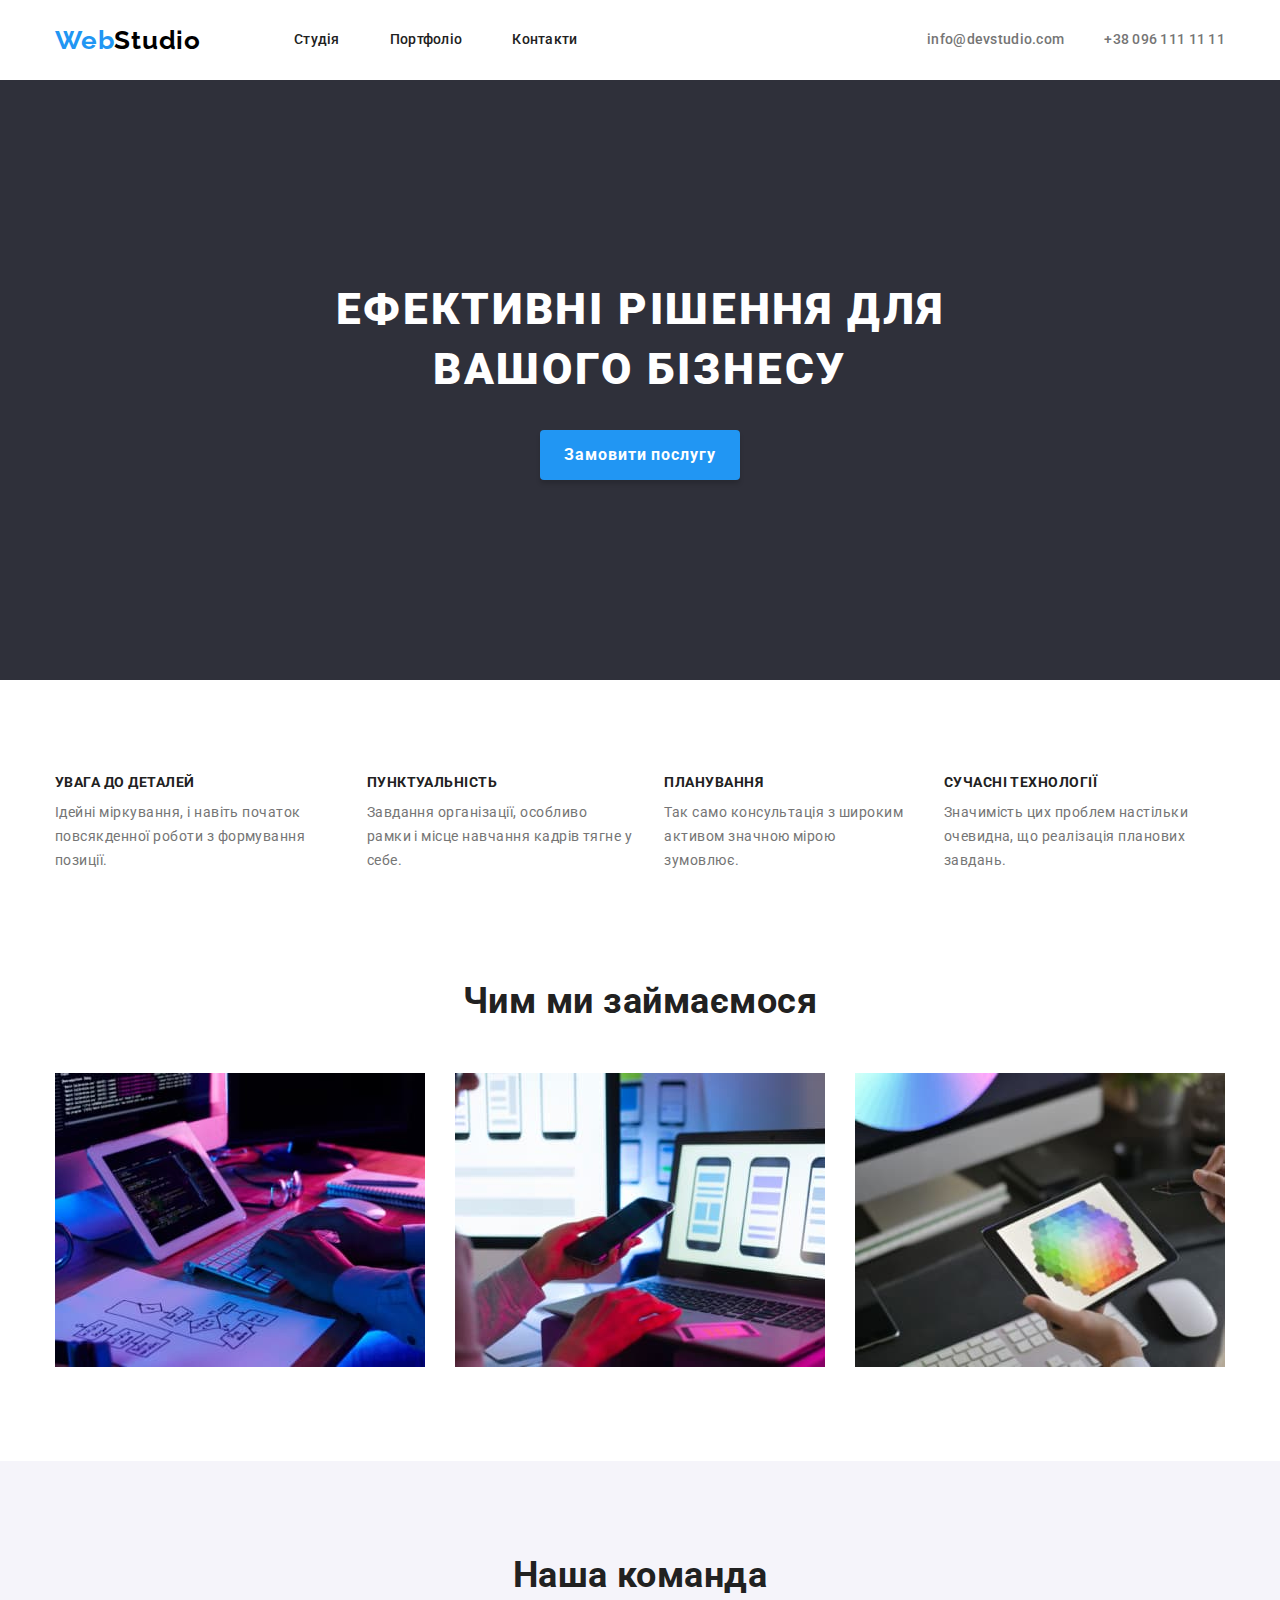
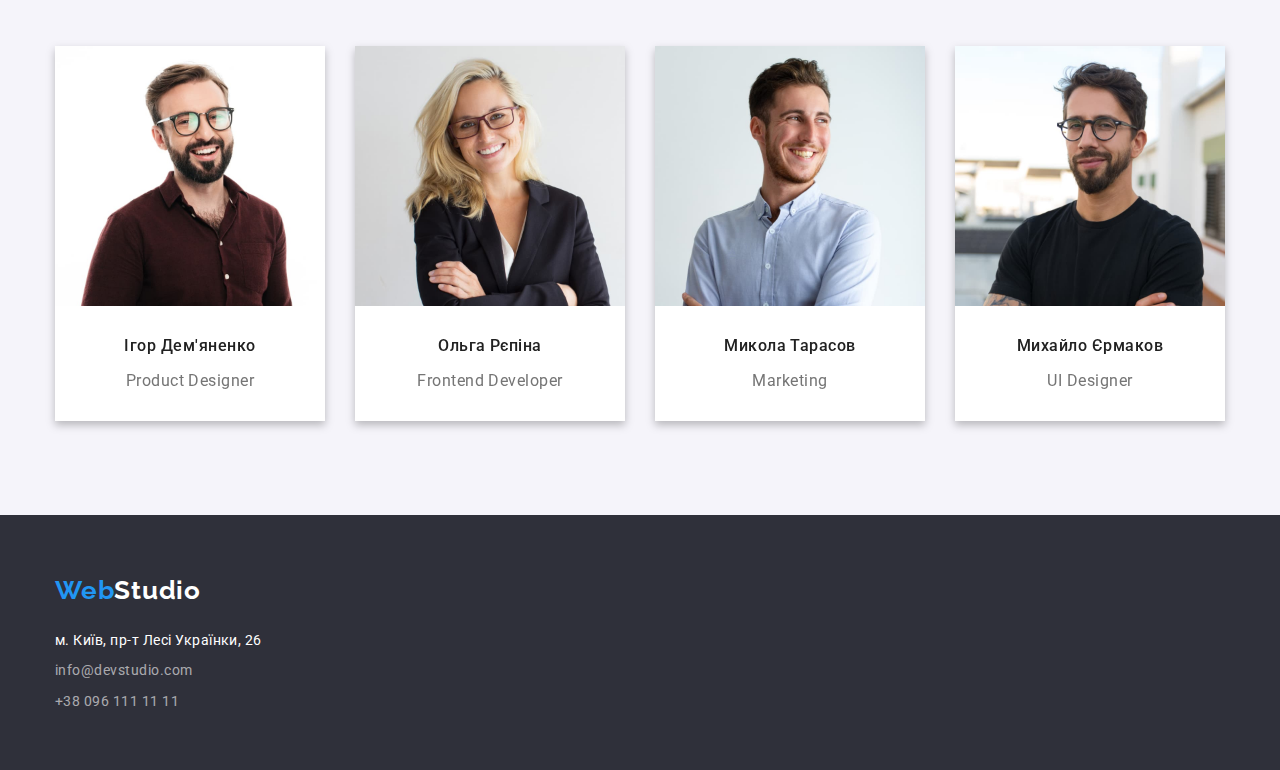
==== commit af0f5b52: "apdate hw-03" ====
--- a/index.html
+++ b/index.html
@@ -16,8 +16,7 @@
 <body>
   <!--header-->
   <header>
-    <div class="container">
-      <div class="header-container">
+    <div class="container header-container">
         <nav class="site-nav-link">
           <a href="./index.html" class="logo">Web<span class="logo-studio">Studio</span></a>
           <ul class="site-nav-list">
@@ -30,7 +29,6 @@
           <li class="item"><a href="mailto:info@devstudio.com" class="contact-link">info@devstudio.com</a></li>
           <li class="item"><a href="tel:+380961111111" class="contact-link">+38 096 111 11 11</a></li>
         </ul>
-      </div>
     </div>
   </header>
   <!--main-->
@@ -84,7 +82,7 @@
       </div>
     </section>
     <!--Our team-->
-    <section class="section-team">
+    <section class="section section-team">
       <div class="container">
         <h2 class="section-title">Наша команда</h2>
         <ul class="team">
--- a/css/styles.css
+++ b/css/styles.css
@@ -48,10 +48,9 @@
     padding-right: 15px;
 }
 /* header container */
-.header-container {
+.container.header-container {
     display: flex;
     justify-content: space-between;
-    border-bottom: 1px solid var(--header-border-color) ;
 }
 /*header*/
 .logo {
@@ -212,7 +211,7 @@
     margin-right: 0;
 }
 /* our team */
-.section-team {
+.section.section-team {
     background-color: var(--background-color-secondary);
 }
 .team {
@@ -246,6 +245,13 @@
     text-align: center;
 }
 /* portfolio */
+.header-portfolio {
+    border-bottom: 1px solid var(--header-border-color);
+}
+.container.portfolio {
+    display: flex;
+    justify-content: space-between;
+}
 .button-flex {
     display: flex;
     margin-bottom: 50px;
@@ -350,7 +356,7 @@
     margin-bottom: 12px;
 }
 
-.section, .section-team {
+.section {
     padding-top: 94px;
     padding-bottom: 94px;
 }
